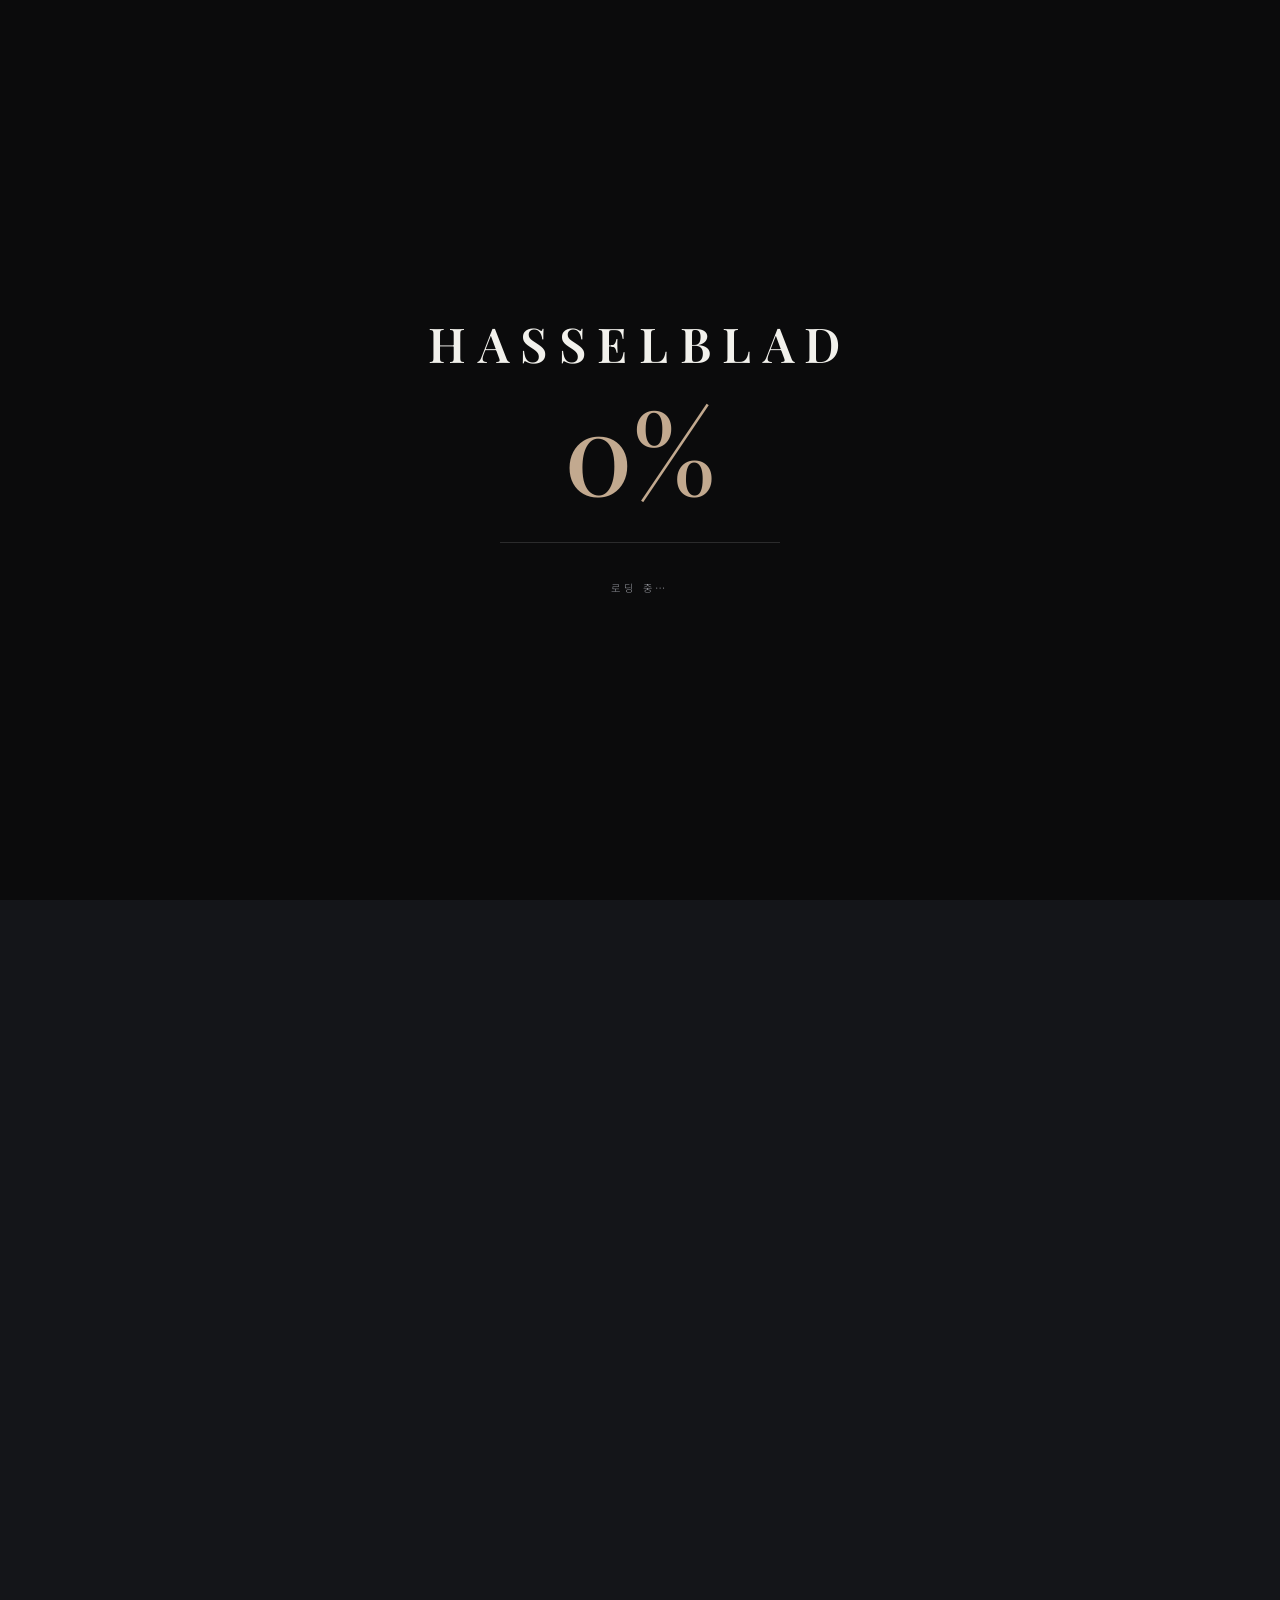
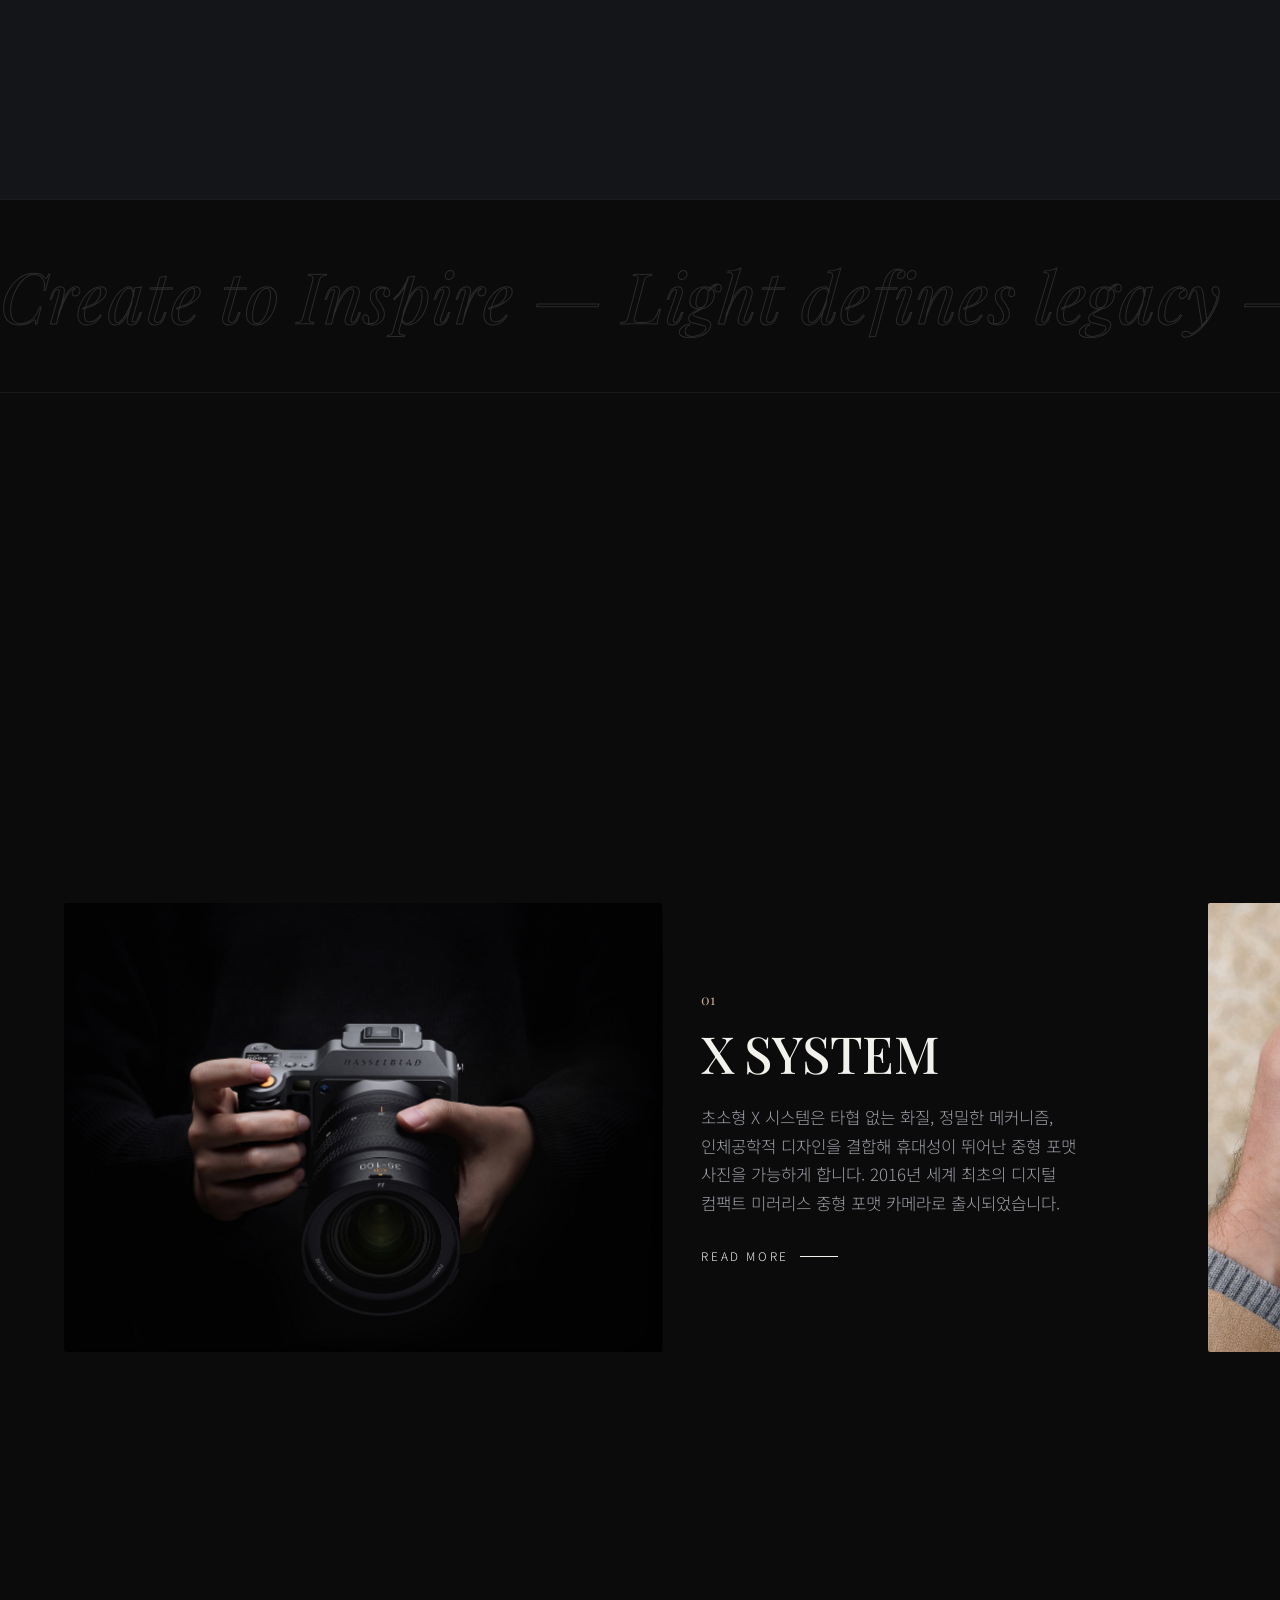
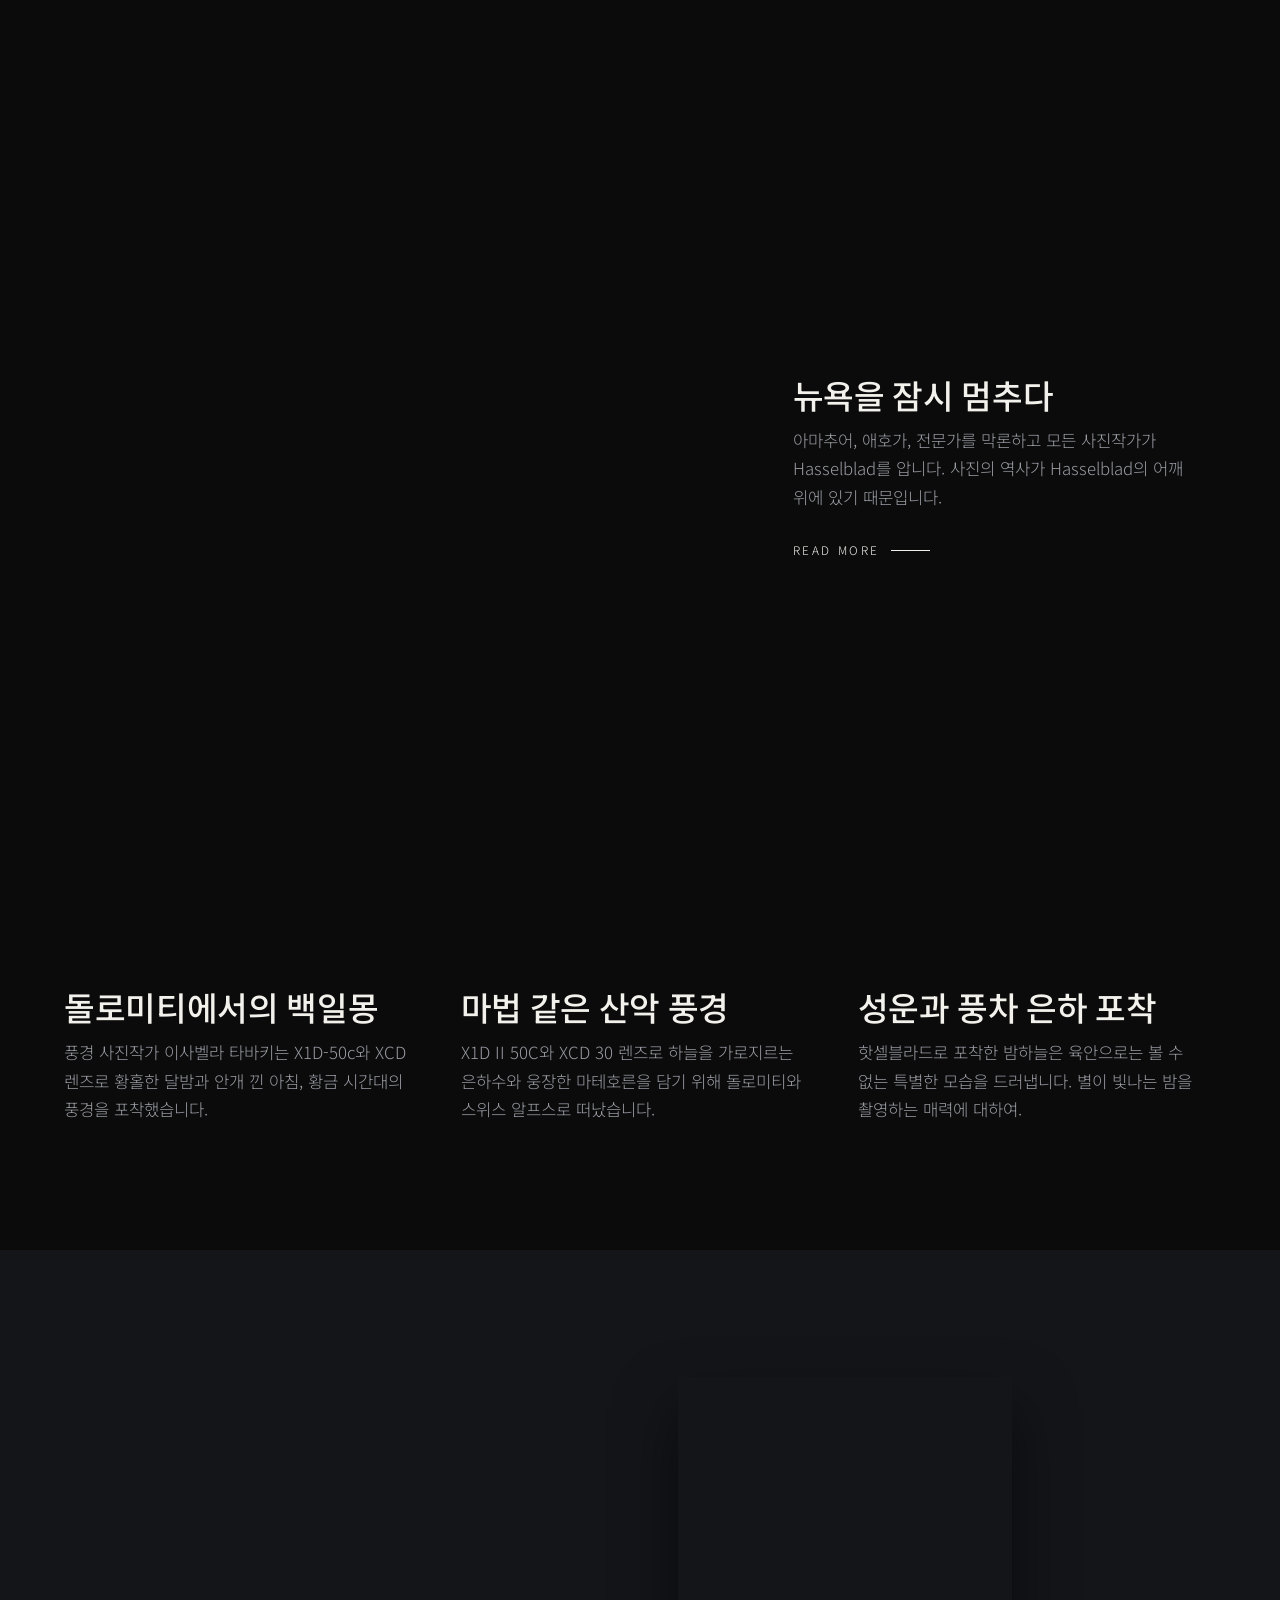
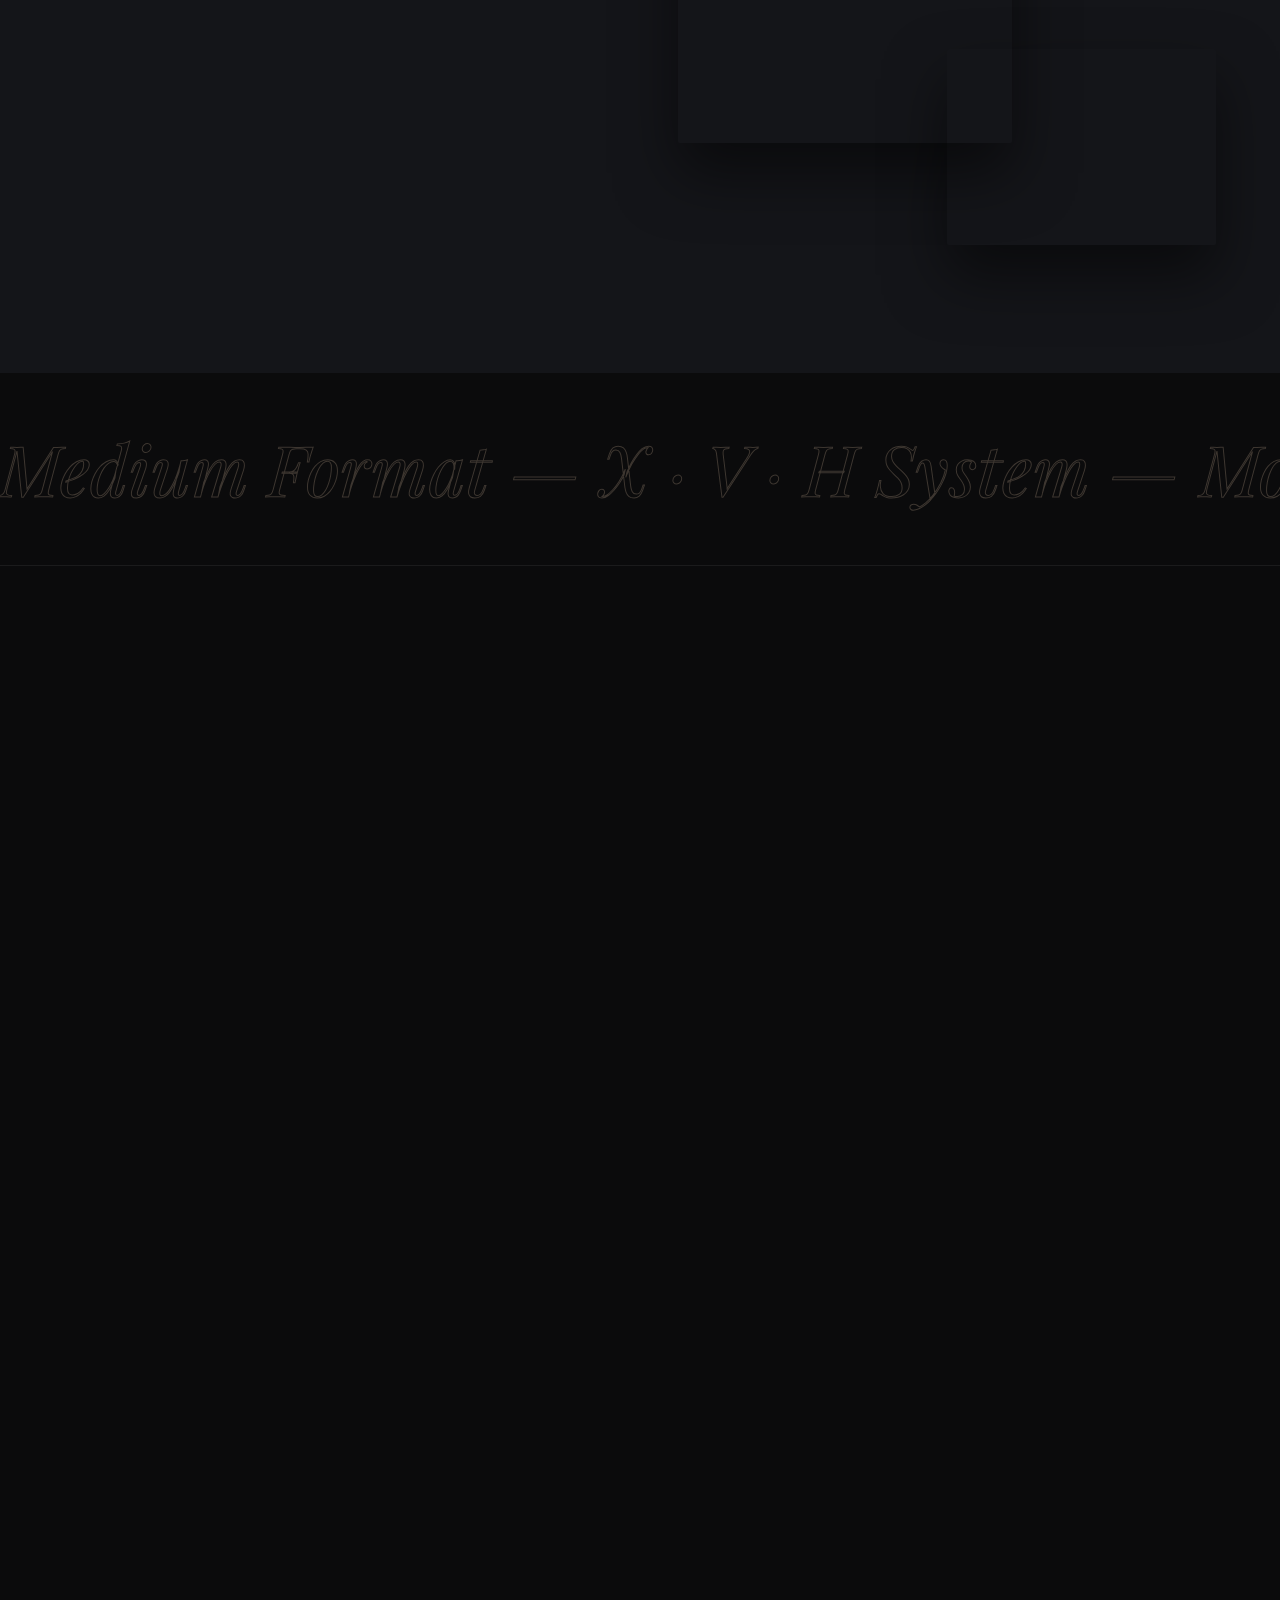
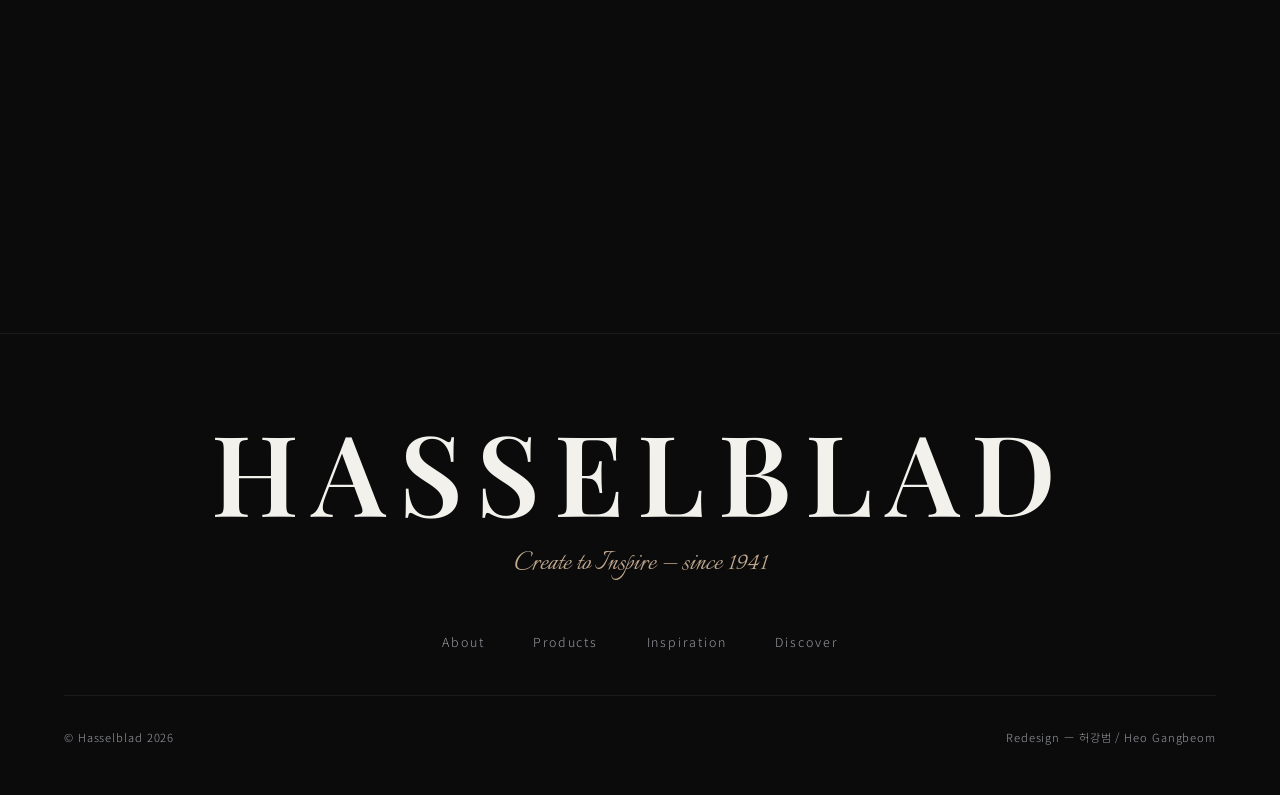
==== works/hasselblad/index.html @ 185e295a "Initial commit: 포트폴리오 정적 사이트 (works 4종 + 가로 갤러리) Co-Authored-By: Claude Opus 4.8 <noreply@anthropic." ====
<!DOCTYPE html>
<html lang="ko">
<head>
  <meta charset="UTF-8" />
  <meta name="viewport" content="width=device-width, initial-scale=1.0" />
  <title>Hasselblad — Legacy in Every Frame</title>
  <meta name="description" content="1941년부터 영감을 주는 창조. 핫셀블라드 중형 포맷 카메라의 헤리티지와 제품, 그리고 사진가들의 이야기." />
  <link rel="preconnect" href="https://fonts.googleapis.com" />
  <link rel="preconnect" href="https://fonts.gstatic.com" crossorigin />
  <link href="https://fonts.googleapis.com/css2?family=Playfair+Display:ital,wght@0,400;0,500;0,600;0,700;0,800;1,400;1,500&family=Noto+Sans+KR:wght@300;400;500;700&family=Italianno&display=swap" rel="stylesheet" />
  <link rel="stylesheet" href="styles.css" />
  <script>document.documentElement.classList.add("js");</script>
</head>
<body>
  <a class="skip-link" href="#about">본문으로 건너뛰기</a>

  <!-- 시네마틱 프리로더 -->
  <div class="preloader" id="preloader">
    <div class="preloader__inner">
      <span class="preloader__brand" aria-hidden="true">HASSELBLAD</span>
      <span class="preloader__count" aria-hidden="true"><i id="preCount">0</i>%</span>
    </div>
    <span class="preloader__bar" aria-hidden="true"><i id="preBar"></i></span>
    <span class="preloader__status">로딩 중…</span>
  </div>

  <!-- 스크롤 진행 인디케이터 -->
  <div class="scroll-progress" aria-hidden="true"><span id="progressBar"></span></div>

  <!-- 커스텀 커서 -->
  <div class="cursor" id="cursor" aria-hidden="true"><span class="cursor__dot"></span><span class="cursor__ring"><span class="cursor__label" id="cursorLabel"></span></span></div>

  <!-- 헤더 -->
  <header class="nav" id="nav">
    <a class="nav__brand" href="#top" data-link>HASSELBLAD</a>
    <nav class="nav__menu" aria-label="주요 메뉴">
      <a href="#about" data-link>About</a>
      <a href="#products" data-link>Products</a>
      <a href="#inspiration" data-link>Inspiration</a>
      <a href="#discover" data-link>Discover</a>
    </nav>
    <span class="nav__since">EST. 1941</span>
  </header>

  <main id="top">

    <!-- ============ HERO ============ -->
    <section class="hero" id="hero" aria-label="인트로">
      <div class="hero__media">
        <img id="heroImg" src="img/visual_1-3.jpg" width="3664" height="2472"
             alt="검은 배경 위에 놓인 핫셀블라드 중형 포맷 카메라 세 대" fetchpriority="high" />
        <canvas class="hero__gl" id="heroGl" aria-hidden="true"></canvas>
        <span class="hero__glow" aria-hidden="true"></span>
      </div>
      <div class="hero__copy">
        <p class="hero__kicker"><span>Create to Inspire</span></p>
        <h1 class="hero__title">
          <span class="line"><span>Legacy in</span></span>
          <span class="line"><span>Every Frame.</span></span>
        </h1>
        <p class="hero__sub">Light defines legacy.</p>
      </div>
      <div class="hero__scroll" aria-hidden="true">
        <span>SCROLL</span>
        <span class="hero__scroll-line"></span>
      </div>
    </section>

    <!-- ============ HERITAGE / ABOUT ============ -->
    <section class="heritage" id="about" aria-labelledby="about-title">
      <div class="heritage__head">
        <p class="eyebrow reveal">About — Hasselblad History</p>
        <h2 class="heritage__title reveal-clip" id="about-title">하셀블라드의 <em>역사</em></h2>
      </div>

      <div class="heritage__grid">
        <figure class="heritage__fig heritage__fig--tall reveal-img" data-parallax="0.12">
          <img src="img/about_1.jpg" width="474" height="601" loading="lazy"
               alt="핫셀블라드로 촬영한 흑백 인물 사진" />
        </figure>

        <div class="heritage__text">
          <p class="counter-line reveal">
            <span class="counter" data-count-to="1941">1941</span>
            <span class="counter-label">since</span>
          </p>
          <p class="lede reveal">
            1941년부터 Hasselblad는 <em>“Create To Inspire(영감을 주는 창조)”</em>라는 모토에
            걸맞는 카메라를 만드는 데 전념해 왔습니다.
          </p>
          <p class="body reveal">
            80년이 넘는 시간 동안 Hasselblad 카메라는 달 착륙을 포함하여 인류 역사에서
            가장 중요한 순간과 인물들을 담아왔습니다. 빛을 다루는 일은 곧 유산을 남기는 일입니다.
          </p>
          <a class="link-more reveal" href="#" data-magnetic>READ MORE<span aria-hidden="true"></span></a>
        </div>

        <figure class="heritage__fig heritage__fig--wide reveal-img" data-parallax="0.2">
          <img src="img/about_2.jpg" width="2746" height="2064" loading="lazy"
               alt="핫셀블라드 카메라로 촬영한 풍경 사진" />
        </figure>
      </div>
    </section>

    <!-- ============ 키네틱 마퀴 ============ -->
    <div class="marquee" aria-hidden="true">
      <div class="marquee__track" data-marquee>
        <span>Create to Inspire — Light defines legacy — Since 1941 — </span>
        <span>Create to Inspire — Light defines legacy — Since 1941 — </span>
      </div>
    </div>

    <!-- ============ PRODUCTS (가로 핀 쇼케이스) ============ -->
    <section class="products" id="products" aria-labelledby="products-title">
      <div class="products__intro">
        <p class="eyebrow reveal">Products</p>
        <h2 class="products__title reveal-clip" id="products-title">시스템으로 <em>완성</em>되는 화질</h2>
      </div>

      <div class="showcase" id="showcase">
        <div class="showcase__track" id="showcaseTrack">

          <article class="card">
            <div class="card__media"><img src="img/products_1.jpg" width="3840" height="1800" loading="lazy" alt="핫셀블라드 X 시스템 카메라" /></div>
            <div class="card__body">
              <span class="card__no">01</span>
              <h3 class="card__name">X SYSTEM</h3>
              <p class="card__desc">초소형 X 시스템은 타협 없는 화질, 정밀한 메커니즘, 인체공학적 디자인을 결합해 휴대성이 뛰어난 중형 포맷 사진을 가능하게 합니다. 2016년 세계 최초의 디지털 컴팩트 미러리스 중형 포맷 카메라로 출시되었습니다.</p>
              <a class="link-more" href="#" data-magnetic>READ MORE<span aria-hidden="true"></span></a>
            </div>
          </article>

          <article class="card">
            <div class="card__media"><img src="img/products_2.jpg" width="1184" height="1632" loading="lazy" alt="핫셀블라드 V 시스템 907X & CFV 100C" /></div>
            <div class="card__body">
              <span class="card__no">02</span>
              <h3 class="card__name">V SYSTEM</h3>
              <p class="card__desc">클래식한 감성으로 특별함을 기념하는 907X & CFV 100C는 상징적인 디자인과 정교한 장인정신을 결합했습니다. 모듈식 디자인과 첨단 기술의 융합으로 가장 뛰어난 호환성을 자랑하는 1억 화소 중형 포맷 카메라를 선보입니다.</p>
              <a class="link-more" href="#" data-magnetic>READ MORE<span aria-hidden="true"></span></a>
            </div>
          </article>

          <article class="card">
            <div class="card__media"><img src="img/products_3.jpg" width="1088" height="968" loading="lazy" alt="핫셀블라드 H 시스템 카메라" /></div>
            <div class="card__body">
              <span class="card__no">03</span>
              <h3 class="card__name">H SYSTEM</h3>
              <p class="card__desc">고도로 전문적인 H 시스템은 1억 화소 및 4억 화소 솔루션으로 최고의 이미지 품질과 해상도를 제공합니다. 완전히 모듈화된 디자인으로 다양한 액세서리·렌즈·백과 결합해 어떤 촬영 요구에도 유연하게 대응합니다.</p>
              <a class="link-more" href="#" data-magnetic>READ MORE<span aria-hidden="true"></span></a>
            </div>
          </article>

          <article class="card">
            <div class="card__media"><img src="img/products_4.jpg" width="4096" height="1370" loading="lazy" alt="핫셀블라드 XCD 렌즈 라인업" /></div>
            <div class="card__body">
              <span class="card__no">04</span>
              <h3 class="card__name">X · V · H LENS</h3>
              <p class="card__desc">각 시스템을 위한 렌즈군은 중형 포맷 센서의 잠재력을 온전히 끌어냅니다. 뛰어난 해상력과 자연스러운 보케, 그리고 정밀한 색 재현으로 빛의 미묘한 결을 그대로 담아냅니다.</p>
              <a class="link-more" href="#" data-magnetic>READ MORE<span aria-hidden="true"></span></a>
            </div>
          </article>

        </div>
      </div>
    </section>

    <!-- ============ INSPIRATION ============ -->
    <section class="inspiration" id="inspiration" aria-labelledby="insp-title">
      <div class="inspiration__head">
        <p class="eyebrow reveal">Inspiration</p>
        <h2 class="inspiration__title reveal-clip" id="insp-title">빛이 머문 <em>이야기</em></h2>
      </div>

      <div class="stories">
        <article class="story story--feature reveal-img" data-parallax="0.1">
          <figure class="story__media"><img src="img/inspiration_1.jpg" width="3840" height="2160" loading="lazy" alt="도시 야경을 담은 핫셀블라드 사진" /></figure>
          <div class="story__cap">
            <h3>뉴욕을 잠시 멈추다</h3>
            <p>아마추어, 애호가, 전문가를 막론하고 모든 사진작가가 Hasselblad를 압니다. 사진의 역사가 Hasselblad의 어깨 위에 있기 때문입니다.</p>
            <a class="link-more" href="#" data-magnetic>READ MORE<span aria-hidden="true"></span></a>
          </div>
        </article>

        <article class="story reveal-img" data-parallax="0.16">
          <figure class="story__media"><img src="img/inspiration_3.jpg" width="1800" height="2400" loading="lazy" alt="돌로미티 산맥의 달밤 풍경" /></figure>
          <div class="story__cap">
            <h3>돌로미티에서의 백일몽</h3>
            <p>풍경 사진작가 이사벨라 타바키는 X1D-50c와 XCD 렌즈로 황홀한 달밤과 안개 낀 아침, 황금 시간대의 풍경을 포착했습니다.</p>
          </div>
        </article>

        <article class="story reveal-img" data-parallax="0.16">
          <figure class="story__media"><img src="img/inspiration_2.jpg" width="2500" height="1406" loading="lazy" alt="알프스의 마테호른과 은하수" /></figure>
          <div class="story__cap">
            <h3>마법 같은 산악 풍경</h3>
            <p>X1D II 50C와 XCD 30 렌즈로 하늘을 가로지르는 은하수와 웅장한 마테호른을 담기 위해 돌로미티와 스위스 알프스로 떠났습니다.</p>
          </div>
        </article>

        <article class="story reveal-img" data-parallax="0.16">
          <figure class="story__media"><img src="img/inspiration_4.jpg" width="4096" height="3072" loading="lazy" alt="성운과 풍차 은하를 담은 밤하늘" /></figure>
          <div class="story__cap">
            <h3>성운과 풍차 은하 포착</h3>
            <p>핫셀블라드로 포착한 밤하늘은 육안으로는 볼 수 없는 특별한 모습을 드러냅니다. 별이 빛나는 밤을 촬영하는 매력에 대하여.</p>
          </div>
        </article>
      </div>
    </section>

    <!-- ============ AMBASSADORS ============ -->
    <section class="ambassadors" aria-labelledby="amb-title">
      <div class="ambassadors__text">
        <p class="eyebrow reveal">Hasselblad Ambassadors</p>
        <h2 class="ambassadors__title reveal-clip" id="amb-title">세계가 신뢰하는 <em>시선</em></h2>
        <p class="body reveal">Hasselblad는 각 분야에서 혁신과 탁월함을 보여주는 전 세계 사진작가들과 협력해 왔습니다. 앰배서더는 브랜드와 오랜 관계를 맺어 온 엄선된 전문 사진작가들에 대한, 사진 업계의 자랑스러운 인정입니다.</p>
        <figure class="ambassadors__quote reveal">
          <blockquote>“빛을 읽는 법을 아는 카메라는, 결국 사진가의 언어가 됩니다.”</blockquote>
          <figcaption>— Klaus Thieman, 덴마크 사진작가 · 환경 활동가</figcaption>
        </figure>
      </div>
      <div class="ambassadors__media">
        <figure class="ambassadors__fig ambassadors__fig--a reveal-img" data-parallax="0.14">
          <img src="img/hasselblad_ambassadors_1.jpg" width="1197" height="1200" loading="lazy" alt="앰배서더 클라우스 티만의 포트레이트" />
        </figure>
        <figure class="ambassadors__fig ambassadors__fig--b reveal-img" data-parallax="0.22">
          <img src="img/hasselblad_ambassadors_2.jpg" width="615" height="348" loading="lazy" alt="클라우스 티만이 촬영한 자연 다큐멘터리 사진" />
        </figure>
      </div>
    </section>

    <!-- ============ 키네틱 마퀴 (역방향) ============ -->
    <div class="marquee marquee--alt" aria-hidden="true">
      <div class="marquee__track" data-marquee="reverse">
        <span>Medium Format — X · V · H System — Moments that matter — </span>
        <span>Medium Format — X · V · H System — Moments that matter — </span>
      </div>
    </div>

    <!-- ============ DISCOVER (갤러리) ============ -->
    <section class="discover" id="discover" aria-labelledby="disc-title">
      <div class="discover__head">
        <p class="eyebrow reveal">Discover</p>
        <h2 class="discover__title reveal-clip" id="disc-title">Sample <em>Image Gallery</em></h2>
        <p class="body reveal">앰배서더와 사진가들이 핫셀블라드로 포착한 순간들. 빛과 질감, 그리고 디테일을 직접 확인해 보세요.</p>
      </div>

      <div class="gallery">
        <figure class="gallery__item reveal-img" data-span="2"><img src="img/discover_1.jpg" width="4096" height="3072" loading="lazy" alt="핫셀블라드 샘플 이미지" /><figcaption>@ Jiyuan Wang</figcaption></figure>
        <figure class="gallery__item reveal-img"><img src="img/discover_5.jpg" width="1024" height="1024" loading="lazy" alt="핫셀블라드 샘플 이미지" /><figcaption>@ Dirk Rees</figcaption></figure>
        <figure class="gallery__item reveal-img"><img src="img/discover_3.jpg" width="1000" height="1000" loading="lazy" alt="핫셀블라드 샘플 이미지" /><figcaption>@ Marcus</figcaption></figure>
        <figure class="gallery__item reveal-img" data-span="2"><img src="img/discover_4.jpg" width="4096" height="3072" loading="lazy" alt="핫셀블라드 샘플 이미지" /><figcaption>@ Jiyuan Wang</figcaption></figure>
        <figure class="gallery__item reveal-img"><img src="img/discover_2.jpg" width="1024" height="1024" loading="lazy" alt="핫셀블라드 샘플 이미지" /><figcaption>@ Lars van de Goor</figcaption></figure>
        <figure class="gallery__item reveal-img"><img src="img/discover_7.jpg" width="1024" height="948" loading="lazy" alt="핫셀블라드 샘플 이미지" /><figcaption>@ Anna Devis</figcaption></figure>
        <figure class="gallery__item reveal-img" data-span="2"><img src="img/discover_6.jpg" width="2000" height="1499" loading="lazy" alt="핫셀블라드 샘플 이미지" /><figcaption>@ Karl Taylor</figcaption></figure>
      </div>
    </section>
  </main>

  <!-- ============ 라이트박스 ============ -->
  <div class="lightbox" id="lightbox" aria-hidden="true" role="dialog" aria-modal="true" aria-label="이미지 확대 보기">
    <button class="lightbox__close" id="lightboxClose" type="button" aria-label="닫기">×</button>
    <figure class="lightbox__stage">
      <img id="lightboxImg" src="" alt="" />
      <figcaption id="lightboxCap"></figcaption>
    </figure>
  </div>

  <!-- ============ FOOTER ============ -->
  <footer class="footer">
    <div class="footer__top">
      <p class="footer__mark">HASSELBLAD</p>
      <p class="footer__tag">Create to Inspire — since 1941</p>
    </div>
    <nav class="footer__links" aria-label="푸터 메뉴">
      <a href="#about" data-link>About</a>
      <a href="#products" data-link>Products</a>
      <a href="#inspiration" data-link>Inspiration</a>
      <a href="#discover" data-link>Discover</a>
    </nav>
    <div class="footer__legal">
      <span>© Hasselblad 2026</span>
      <span class="footer__credit">Redesign — 허강범 / Heo Gangbeom</span>
    </div>
  </footer>

  <script src="https://cdnjs.cloudflare.com/ajax/libs/gsap/3.12.5/gsap.min.js"></script>
  <script src="https://cdnjs.cloudflare.com/ajax/libs/gsap/3.12.5/ScrollTrigger.min.js"></script>
  <script src="https://unpkg.com/@studio-freight/lenis@1.0.42/dist/lenis.min.js"></script>
  <script src="script.js" defer></script>
  <script type="module" src="webgl.js"></script>
</body>
</html>
---- works/hasselblad/styles.css ----
/* ============================================================
   HASSELBLAD — 2026 Premium Interactive Redesign
   Brand identity 유지: dark luxury · Playfair · "Legacy / Light"
   ============================================================ */

/* ---------- Tokens ---------- */
:root {
  --ink:      #0b0b0c;
  --graphite: #141519;
  --panel:    #1b1c21;
  --paper:    #f2f1ec;
  --muted:    #9a9ca3;
  --line:     rgba(242, 241, 236, 0.14);
  --line-soft:rgba(242, 241, 236, 0.07);
  --accent:   #c2a98f;            /* 절제된 샴페인 메탈 */

  --serif: "Playfair Display", "Noto Sans KR", serif;
  --sans:  "Noto Sans KR", system-ui, sans-serif;
  --script:"Italianno", cursive;

  --pad: clamp(1.4rem, 5vw, 6.5rem);
  --ease: cubic-bezier(0.22, 1, 0.36, 1);
  --maxw: 1600px;
}

*, *::before, *::after { box-sizing: border-box; margin: 0; padding: 0; }

html { -webkit-text-size-adjust: 100%; }
html.lenis, html.lenis body { height: auto; }
.lenis.lenis-smooth { scroll-behavior: auto !important; }
.lenis.lenis-stopped { overflow: hidden; }

body {
  font-family: var(--sans);
  background: var(--ink);
  color: var(--paper);
  font-weight: 300;
  line-height: 1.7;
  font-size: clamp(0.95rem, 0.88rem + 0.3vw, 1.05rem);
  -webkit-font-smoothing: antialiased;
  overflow-x: hidden;
}

:where(h1,h2,h3,h4,p,li,a,span,blockquote,figcaption,dt,dd) {
  word-break: keep-all; overflow-wrap: break-word;
}
h1, h2, h3 { font-family: var(--serif); font-weight: 500; line-height: 1.05; text-wrap: balance; letter-spacing: -0.01em; }
p { text-wrap: pretty; }
img { display: block; width: 100%; height: auto; }
a { color: inherit; text-decoration: none; }
em { font-style: italic; color: var(--accent); }

:focus-visible { outline: 2px solid var(--accent); outline-offset: 4px; }

.skip-link {
  position: fixed; top: -200%; left: 1rem; z-index: 300;
  background: var(--paper); color: var(--ink); padding: 0.6rem 1rem; border-radius: 4px;
}
.skip-link:focus { top: 1rem; }

/* 공용 타이포 */
.eyebrow {
  font-family: var(--sans); font-size: 0.72rem; letter-spacing: 0.32em;
  text-transform: uppercase; color: var(--accent); margin-bottom: 1.4rem;
}
.lede { font-size: clamp(1.05rem, 1rem + 0.6vw, 1.5rem); color: var(--paper); font-weight: 400; line-height: 1.5; }
.body { color: var(--muted); max-width: 52ch; }

.link-more {
  display: inline-flex; align-items: center; gap: 0.7rem; margin-top: 1.8rem;
  font-family: var(--sans); font-size: 0.74rem; letter-spacing: 0.22em; color: var(--paper);
}
.link-more span {
  width: 2.4rem; height: 1px; background: var(--paper); display: inline-block;
  transform-origin: left; transition: transform 0.5s var(--ease), background 0.4s;
}
.link-more:hover span { transform: scaleX(1.5); background: var(--accent); }

/* ---------- 스크롤 진행바 ---------- */
.scroll-progress { position: fixed; inset: 0 0 auto 0; height: 2px; z-index: 200; background: var(--line-soft); }
.scroll-progress span { display: block; height: 100%; width: 100%; transform: scaleX(0); transform-origin: left; background: var(--accent); }

/* ---------- 커스텀 커서 ---------- */
.cursor { position: fixed; top: 0; left: 0; z-index: 250; pointer-events: none; mix-blend-mode: difference; }
.cursor__dot, .cursor__ring { position: absolute; top: 0; left: 0; border-radius: 50%; transform: translate(-50%, -50%); }
.cursor__dot { width: 6px; height: 6px; background: #fff; }
.cursor__ring { width: 38px; height: 38px; border: 1px solid rgba(255,255,255,0.6); transition: width 0.3s var(--ease), height 0.3s var(--ease), opacity 0.3s; }
.cursor.is-hover .cursor__ring { width: 64px; height: 64px; }
@media (hover: none) { .cursor { display: none; } }

/* ---------- 헤더 ---------- */
.nav {
  position: fixed; inset: 0 0 auto 0; z-index: 100;
  display: flex; align-items: center; justify-content: space-between;
  padding: 1.5rem var(--pad);
  transition: background 0.5s var(--ease), padding 0.5s var(--ease), border-color 0.5s;
  border-bottom: 1px solid transparent;
}
.nav.is-scrolled { background: color-mix(in oklab, var(--ink) 86%, transparent); padding-top: 1rem; padding-bottom: 1rem; border-color: var(--line-soft); }
.nav__brand { font-family: var(--serif); font-weight: 600; letter-spacing: 0.18em; font-size: 1.15rem; }
.nav__menu { display: flex; gap: clamp(1.2rem, 3vw, 2.8rem); }
.nav__menu a { font-size: 0.8rem; letter-spacing: 0.14em; color: var(--paper); position: relative; padding: 0.3rem 0; }
.nav__menu a::after { content: ""; position: absolute; left: 0; bottom: 0; width: 100%; height: 1px; background: var(--accent); transform: scaleX(0); transform-origin: right; transition: transform 0.4s var(--ease); }
.nav__menu a:hover::after { transform: scaleX(1); transform-origin: left; }
.nav__since { font-size: 0.68rem; letter-spacing: 0.26em; color: var(--muted); }

/* ============================================================
   HERO
   ============================================================ */
.hero { position: relative; height: 100vh; min-height: 640px; overflow: hidden; display: flex; align-items: flex-end; }
.hero__media { position: absolute; inset: -6% 0; z-index: 0; }
.hero__media img { width: 100%; height: 100%; object-fit: cover; transform: scale(1.05); will-change: transform; }
.hero__media::after { content: ""; position: absolute; inset: 0; background: linear-gradient(180deg, rgba(11,11,12,0.55) 0%, rgba(11,11,12,0.2) 40%, rgba(11,11,12,0.85) 100%); }
.hero__glow { position: absolute; left: 50%; top: 38%; width: 60vw; height: 60vw; transform: translate(-50%,-50%); background: radial-gradient(circle, rgba(194,169,143,0.16), transparent 60%); pointer-events: none; }

.hero__copy { position: relative; z-index: 2; padding: 0 var(--pad) clamp(4rem, 12vh, 9rem); width: 100%; }
.hero__kicker { font-family: var(--script); font-size: clamp(1.6rem, 4vw, 2.8rem); color: var(--accent); line-height: 1; margin-bottom: 0.6rem; }
.hero__kicker span { display: inline-block; }
.hero__title { font-size: clamp(3rem, 11vw, 10rem); font-weight: 500; line-height: 0.96; letter-spacing: -0.03em; }
.hero__title .line { display: block; overflow: hidden; }
.hero__title .line > span { display: block; }
.hero__title .line:nth-child(2) > span { font-style: italic; color: var(--accent); }
.hero__sub { margin-top: 1.4rem; font-size: clamp(0.9rem, 1.6vw, 1.15rem); letter-spacing: 0.2em; color: var(--muted); text-transform: uppercase; }

.hero__scroll { position: absolute; right: var(--pad); bottom: clamp(2rem, 6vh, 4rem); z-index: 2; display: flex; flex-direction: column; align-items: center; gap: 0.8rem; font-size: 0.62rem; letter-spacing: 0.3em; color: var(--muted); }
.hero__scroll-line { width: 1px; height: 60px; background: linear-gradient(var(--accent), transparent); transform-origin: top; animation: scrollPulse 2.4s var(--ease) infinite; }
@keyframes scrollPulse { 0%,100% { transform: scaleY(0.4); opacity: 0.4; } 50% { transform: scaleY(1); opacity: 1; } }

/* ============================================================
   HERITAGE / ABOUT
   ============================================================ */
.heritage { background: var(--graphite); padding: clamp(6rem, 14vh, 12rem) var(--pad); }
.heritage__head { max-width: var(--maxw); margin: 0 auto clamp(3rem, 7vh, 6rem); }
.heritage__title { font-size: clamp(2.2rem, 6vw, 5rem); }
.heritage__grid {
  max-width: var(--maxw); margin: 0 auto;
  display: grid; grid-template-columns: 0.8fr 1.1fr 1fr; gap: clamp(1.5rem, 4vw, 4rem); align-items: center;
}
.heritage__fig { overflow: hidden; border-radius: 2px; }
.heritage__fig img { object-fit: cover; will-change: transform; }
.heritage__fig--tall img { aspect-ratio: 3/4; }
.heritage__fig--wide { align-self: stretch; }
.heritage__fig--wide img { height: 100%; aspect-ratio: 4/5; }
.heritage__text { padding: 1rem 0; }
.counter-line { display: flex; align-items: baseline; gap: 0.8rem; margin-bottom: 1.6rem; }
.counter { font-family: var(--serif); font-size: clamp(3rem, 8vw, 6rem); line-height: 1; color: var(--paper); font-weight: 500; }
.counter-label { font-size: 0.72rem; letter-spacing: 0.3em; text-transform: uppercase; color: var(--accent); }

/* ============================================================
   PRODUCTS — 가로 핀 쇼케이스
   ============================================================ */
.products { background: var(--ink); padding: clamp(6rem, 14vh, 12rem) 0 0; overflow: hidden; }
.products__intro { max-width: var(--maxw); margin: 0 auto clamp(3rem, 7vh, 5rem); padding: 0 var(--pad); }
.products__title { font-size: clamp(2.2rem, 6vw, 5rem); }

.showcase { position: relative; min-height: 100vh; display: flex; align-items: center; }
.showcase__track { display: flex; align-items: center; gap: clamp(2rem, 5vw, 5rem); padding: 0 var(--pad) clamp(2rem, 6vh, 5rem); width: max-content; will-change: transform; }
.card {
  flex: 0 0 min(86vw, 1080px);
  display: grid; grid-template-columns: 1.15fr 0.85fr; gap: clamp(1.5rem, 3vw, 3.5rem); align-items: center;
}
.card__media { overflow: hidden; border-radius: 2px; background: var(--panel); }
.card__media img { aspect-ratio: 4/3; object-fit: cover; will-change: transform; transition: transform 0.9s var(--ease); }
.card:hover .card__media img { transform: scale(1.04); }
.card__no { font-family: var(--serif); font-size: 0.9rem; color: var(--accent); display: block; margin-bottom: 1rem; }
.card__name { font-size: clamp(1.8rem, 4vw, 3.2rem); letter-spacing: -0.01em; margin-bottom: 1.4rem; }
.card__desc { color: var(--muted); max-width: 42ch; }

/* ============================================================
   INSPIRATION
   ============================================================ */
.inspiration { background: var(--ink); padding: clamp(4rem, 10vh, 9rem) var(--pad) clamp(6rem, 14vh, 12rem); }
.inspiration__head { max-width: var(--maxw); margin: 0 auto clamp(3rem, 7vh, 5rem); }
.inspiration__title { font-size: clamp(2.2rem, 6vw, 5rem); }
.stories {
  max-width: var(--maxw); margin: 0 auto;
  display: grid; grid-template-columns: repeat(6, 1fr); gap: clamp(1.4rem, 3vw, 3rem);
}
.story { grid-column: span 2; }
.story--feature { grid-column: span 6; display: grid; grid-template-columns: 1.6fr 1fr; gap: clamp(1.5rem, 4vw, 4rem); align-items: center; }
.story__media { overflow: hidden; border-radius: 2px; }
.story__media img { aspect-ratio: 4/3; object-fit: cover; will-change: transform; transition: transform 1s var(--ease); }
.story:hover .story__media img { transform: scale(1.05); }
.story--feature .story__media img { aspect-ratio: 16/9; }
.story__cap h3 { font-size: clamp(1.3rem, 2.6vw, 2.1rem); margin: 1.4rem 0 0.8rem; }
.story--feature .story__cap h3 { margin-top: 0; }
.story__cap p { color: var(--muted); max-width: 46ch; }

/* ============================================================
   AMBASSADORS
   ============================================================ */
.ambassadors {
  background: var(--graphite); padding: clamp(6rem, 14vh, 12rem) var(--pad);
  display: grid; grid-template-columns: 1fr 1fr; gap: clamp(2rem, 6vw, 6rem); align-items: center;
  max-width: none;
}
.ambassadors__text { max-width: 620px; justify-self: end; }
.ambassadors__title { font-size: clamp(2rem, 5vw, 4rem); margin-bottom: 1.6rem; }
.ambassadors__quote { margin-top: 2.6rem; border-left: 2px solid var(--accent); padding-left: 1.6rem; }
.ambassadors__quote blockquote { font-family: var(--serif); font-style: italic; font-size: clamp(1.2rem, 2.4vw, 1.7rem); line-height: 1.4; color: var(--paper); }
.ambassadors__quote figcaption { margin-top: 1rem; font-size: 0.8rem; letter-spacing: 0.1em; color: var(--muted); }
.ambassadors__media { position: relative; height: clamp(360px, 52vh, 620px); }
.ambassadors__fig { position: absolute; overflow: hidden; border-radius: 2px; box-shadow: 0 30px 60px rgba(0,0,0,0.5); }
.ambassadors__fig img { width: 100%; height: 100%; object-fit: cover; will-change: transform; }
.ambassadors__fig--a { width: 62%; height: 78%; top: 0; left: 0; }
.ambassadors__fig--b { width: 50%; height: 42%; bottom: 0; right: 0; }

/* ============================================================
   DISCOVER GALLERY
   ============================================================ */
.discover { background: var(--ink); padding: clamp(4rem, 10vh, 9rem) var(--pad) clamp(6rem, 14vh, 12rem); }
.discover__head { max-width: var(--maxw); margin: 0 auto clamp(3rem, 7vh, 5rem); }
.discover__title { font-size: clamp(2.2rem, 6vw, 5rem); margin-bottom: 1.4rem; }
.gallery {
  max-width: var(--maxw); margin: 0 auto;
  display: grid; grid-template-columns: repeat(4, 1fr); grid-auto-rows: clamp(180px, 22vw, 320px); gap: clamp(0.8rem, 1.6vw, 1.4rem);
}
.gallery__item { position: relative; overflow: hidden; border-radius: 2px; height: 100%; }
.gallery__item[data-span="2"] { grid-column: span 2; grid-row: span 1; }
.gallery__item img { width: 100%; height: 100%; object-fit: cover; will-change: transform; transition: transform 0.9s var(--ease); }
.gallery__item:hover img { transform: scale(1.06); }
.gallery__item figcaption {
  position: absolute; left: 0; bottom: 0; padding: 1.4rem; font-size: 0.72rem; letter-spacing: 0.08em; color: var(--paper);
  background: linear-gradient(0deg, rgba(0,0,0,0.6), transparent); width: 100%;
  opacity: 0; transform: translateY(8px); transition: opacity 0.4s var(--ease), transform 0.4s var(--ease);
}
.gallery__item:hover figcaption { opacity: 1; transform: none; }

/* ============================================================
   FOOTER
   ============================================================ */
.footer { background: var(--ink); border-top: 1px solid var(--line-soft); padding: clamp(4rem, 9vh, 7rem) var(--pad) 3rem; }
.footer__top { max-width: var(--maxw); margin: 0 auto; text-align: center; }
.footer__mark { font-family: var(--serif); font-size: clamp(2.4rem, 9vw, 7rem); letter-spacing: 0.12em; font-weight: 600; line-height: 1; }
.footer__tag { font-family: var(--script); font-size: clamp(1.3rem, 3vw, 2rem); color: var(--accent); margin-top: 0.6rem; }
.footer__links { display: flex; justify-content: center; gap: clamp(1.4rem, 4vw, 3rem); margin: 2.6rem 0; }
.footer__links a { font-size: 0.78rem; letter-spacing: 0.16em; color: var(--muted); transition: color 0.3s; }
.footer__links a:hover { color: var(--paper); }
.footer__legal { display: flex; justify-content: space-between; flex-wrap: wrap; gap: 0.8rem; max-width: var(--maxw); margin: 0 auto; padding-top: 2rem; border-top: 1px solid var(--line-soft); font-size: 0.7rem; letter-spacing: 0.08em; color: var(--muted); }

/* ============================================================
   Reveal utilities (.js 게이팅 — JS-off 시 가시)
   ============================================================ */
.js .reveal { opacity: 0; transform: translateY(34px); }
.js .reveal-img { overflow: hidden; }
.js .reveal-img img { opacity: 0; transform: scale(1.14); }
.js .reveal-clip { opacity: 0; clip-path: inset(0 0 100% 0); will-change: clip-path; }
.js .hero__title .line > span,
.js .hero__kicker span,
.js .hero__sub { opacity: 0; }
/* translate 히든은 JS(gsap)가 소유 — CSS %와 gsap yPercent 혼용 금지 */

/* ============================================================
   WebGL 히어로 캔버스 (img 위에 페이드인, 실패 시 숨김)
   ============================================================ */
.hero__gl {
  position: absolute; inset: 0; width: 100%; height: 100%;
  z-index: 1; display: block; opacity: 0;
  transition: opacity 1.1s var(--ease);
}
.hero__gl.is-ready { opacity: 1; }

/* ============================================================
   시네마틱 프리로더
   ============================================================ */
.preloader {
  position: fixed; inset: 0; z-index: 1000;
  background: var(--ink); color: var(--paper);
  display: flex; flex-direction: column; align-items: center; justify-content: center;
  gap: clamp(1.6rem, 4vh, 2.8rem);
}
.preloader__inner {
  display: flex; flex-direction: column; align-items: center; gap: 0.6rem; text-align: center;
}
.preloader__brand {
  font-family: var(--serif); font-weight: 600;
  font-size: clamp(1.6rem, 6vw, 3rem); letter-spacing: 0.24em;
}
.preloader__count {
  font-family: var(--serif); color: var(--accent);
  font-size: clamp(2.6rem, 12vw, 7rem); line-height: 1; font-weight: 500;
}
.preloader__count i { font-style: normal; }
.preloader__bar { display: block; width: min(38vw, 280px); height: 1px; background: var(--line); overflow: hidden; }
.preloader__bar i { display: block; height: 100%; width: 100%; background: var(--accent); transform: scaleX(0); transform-origin: left; }
.preloader__status {
  font-family: var(--sans); font-size: 0.64rem; letter-spacing: 0.34em;
  text-transform: uppercase; color: var(--muted);
}

/* ============================================================
   키네틱 마퀴
   ============================================================ */
.marquee {
  background: var(--ink); overflow: hidden; padding: clamp(1.4rem, 4vh, 3rem) 0;
  border-top: 1px solid var(--line-soft); border-bottom: 1px solid var(--line-soft);
}
.marquee--alt { border-top: none; }
.marquee__track {
  display: flex; width: max-content; will-change: transform;
  animation: marquee 26s linear infinite;
}
.marquee[data-state="alt"] { } /* reserved */
.marquee--alt .marquee__track { animation-direction: reverse; animation-duration: 32s; }
.marquee__track span {
  font-family: var(--serif); font-style: italic; font-weight: 400;
  font-size: clamp(1.8rem, 6vw, 4.4rem); letter-spacing: 0.01em;
  color: transparent; -webkit-text-stroke: 1px var(--line);
  white-space: nowrap; padding-right: 0.3em;
}
.marquee--alt .marquee__track span { -webkit-text-stroke: 1px rgba(194,169,143,0.28); }
@keyframes marquee { to { transform: translateX(-50%); } }

/* ============================================================
   커서 라벨 (VIEW / DRAG)
   ============================================================ */
.cursor__label {
  position: absolute; inset: 0; display: flex; align-items: center; justify-content: center;
  font-family: var(--sans); font-size: 0.5rem; letter-spacing: 0.18em; color: #fff;
  text-transform: uppercase; opacity: 0; transition: opacity 0.3s var(--ease);
}
.cursor.is-label .cursor__ring { width: 76px; height: 76px; background: rgba(255,255,255,0.06); }
.cursor.is-label .cursor__label { opacity: 1; }
.cursor.is-label .cursor__dot { opacity: 0; }

/* ============================================================
   라이트박스
   ============================================================ */
.lightbox {
  position: fixed; inset: 0; z-index: 900;
  display: flex; align-items: center; justify-content: center;
  padding: clamp(1.5rem, 5vw, 5rem);
  background: color-mix(in oklab, var(--ink) 92%, transparent);
  backdrop-filter: blur(6px);
  opacity: 0; visibility: hidden; transition: opacity 0.5s var(--ease), visibility 0.5s;
}
.lightbox.is-open { opacity: 1; visibility: visible; }
.lightbox__stage {
  max-width: min(92vw, 1400px); max-height: 86vh;
  display: flex; flex-direction: column; align-items: center; gap: 0.9rem;
  transform: scale(0.94); transition: transform 0.6s var(--ease);
}
.lightbox.is-open .lightbox__stage { transform: scale(1); }
.lightbox__stage img {
  max-width: 100%; max-height: 78vh; width: auto; height: auto; object-fit: contain;
  border-radius: 2px; box-shadow: 0 40px 90px rgba(0,0,0,0.6);
}
.lightbox__stage figcaption { font-size: 0.74rem; letter-spacing: 0.12em; color: var(--muted); }
.lightbox__close {
  position: absolute; top: clamp(1rem, 3vw, 2.4rem); right: clamp(1rem, 3vw, 2.4rem);
  width: 48px; height: 48px; border: 1px solid var(--line); border-radius: 50%;
  background: transparent; color: var(--paper); font-size: 1.6rem; line-height: 1;
  cursor: pointer; transition: background 0.3s, border-color 0.3s;
}
.lightbox__close:hover { background: var(--accent); border-color: var(--accent); color: var(--ink); }
.gallery__item { cursor: pointer; }

/* ============================================================
   반응형
   ============================================================ */
@media (max-width: 1024px) {
  .heritage__grid { grid-template-columns: 1fr 1fr; }
  .heritage__fig--wide { grid-column: span 2; }
  .heritage__fig--wide img { aspect-ratio: 16/7; }
  .ambassadors { grid-template-columns: 1fr; }
  .ambassadors__text { justify-self: start; }
  .gallery { grid-template-columns: repeat(2, 1fr); }
}

@media (max-width: 720px) {
  .nav__menu { display: none; }
  .heritage__grid { grid-template-columns: 1fr; }
  .heritage__fig--wide { grid-column: auto; }
  .heritage__fig--tall img { aspect-ratio: 4/3; }
  /* 가로 쇼케이스 → 세로 스택 (JS에서 핀 해제) */
  .showcase { min-height: auto; display: block; }
  .showcase__track { flex-direction: column; width: 100%; padding-bottom: 4rem; gap: 3rem; }
  .card { flex: none; grid-template-columns: 1fr; gap: 1.2rem; }
  .stories { grid-template-columns: 1fr; }
  .story, .story--feature { grid-column: auto; }
  .story--feature { grid-template-columns: 1fr; }
  .ambassadors__media { height: auto; display: grid; grid-template-columns: 1fr 1fr; gap: 1rem; }
  .ambassadors__fig { position: static; width: auto !important; height: auto !important; }
  .ambassadors__fig img { aspect-ratio: 1; }
  .gallery { grid-template-columns: 1fr; grid-auto-rows: 56vw; }
  .gallery__item[data-span="2"] { grid-column: auto; }
  .gallery__item figcaption { opacity: 1; transform: none; }
}

/* ============================================================
   모션 최소화
   ============================================================ */
@media (prefers-reduced-motion: reduce) {
  .js .reveal, .js .reveal-img img, .js .hero__title .line > span, .js .hero__kicker span, .js .hero__sub { opacity: 1 !important; transform: none !important; }
  .js .reveal-clip { opacity: 1 !important; clip-path: none !important; }
  .hero__scroll-line { animation: none; }
  .marquee__track { animation: none; }
  .preloader { display: none; }
  .showcase { min-height: auto; display: block; }
  .showcase__track { flex-direction: column; width: 100%; }
  .card { flex: none; grid-template-columns: 1fr; }
  * { scroll-behavior: auto !important; }
}
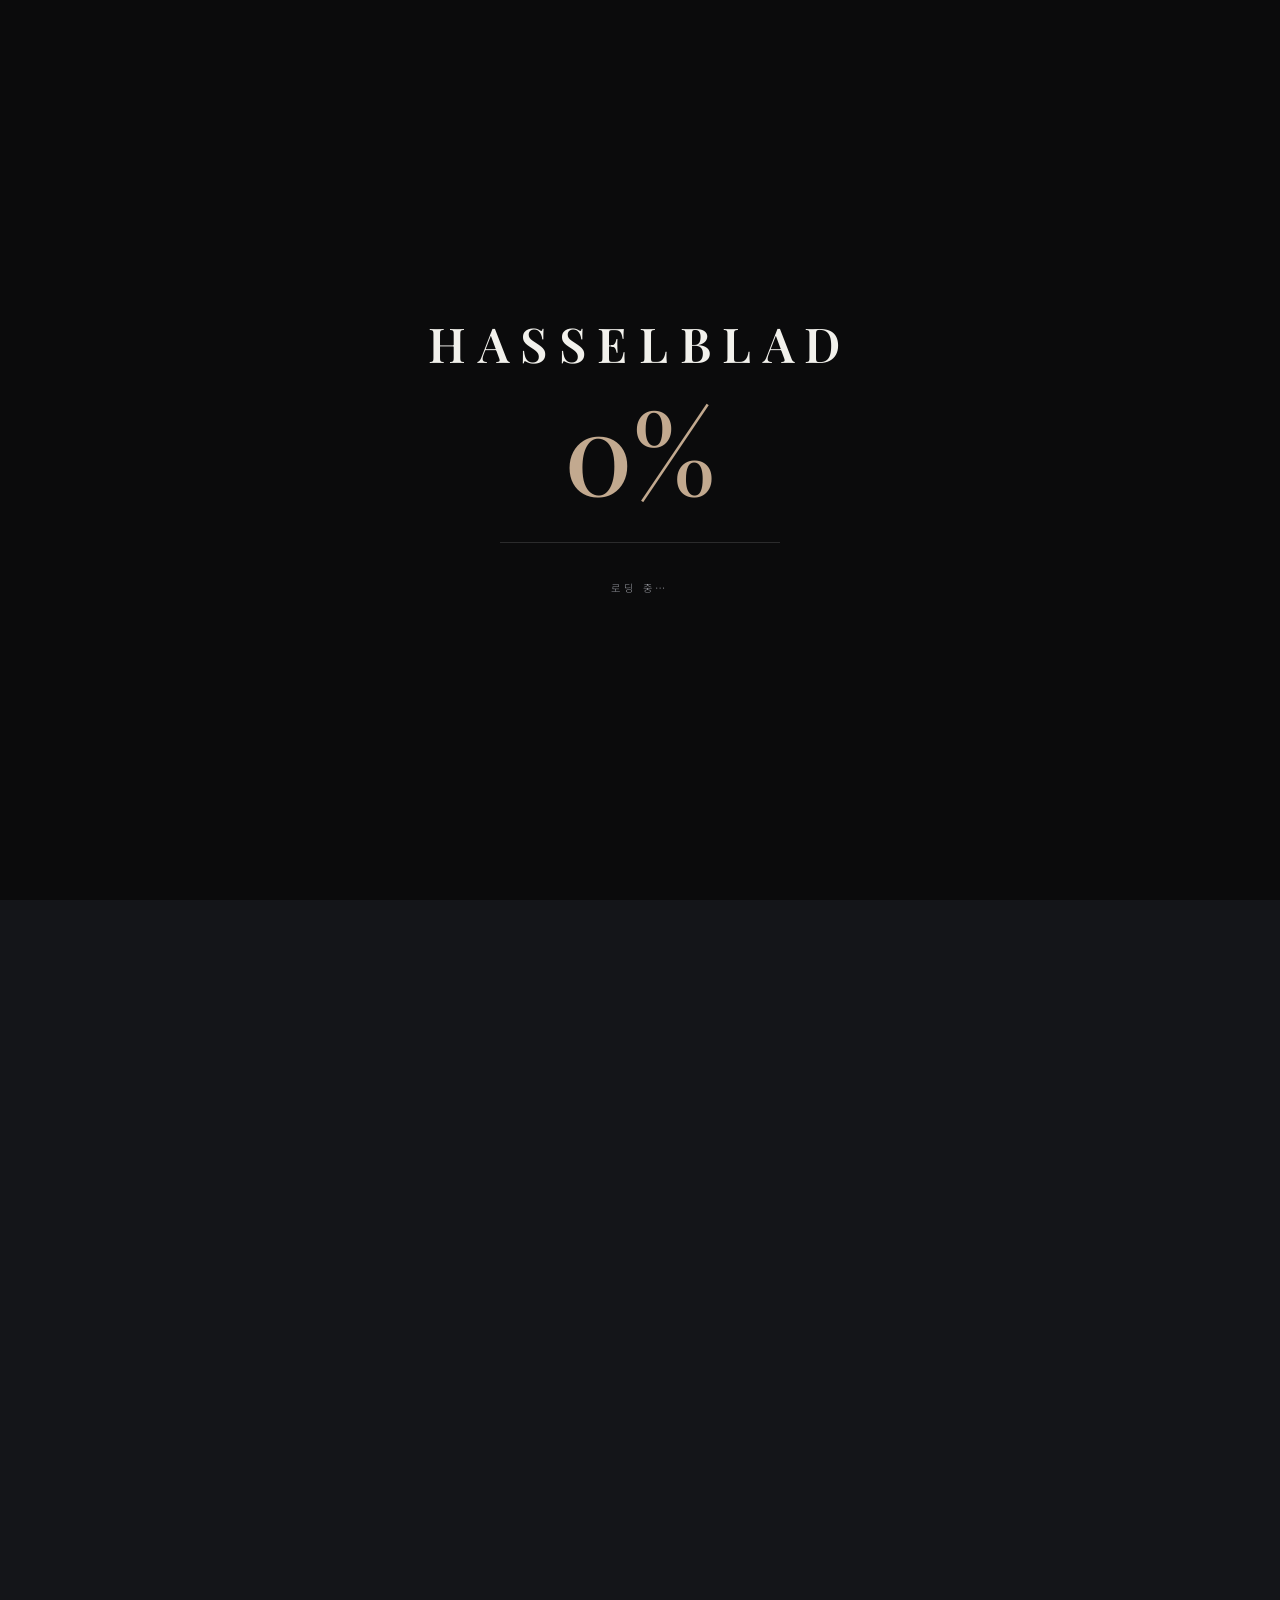
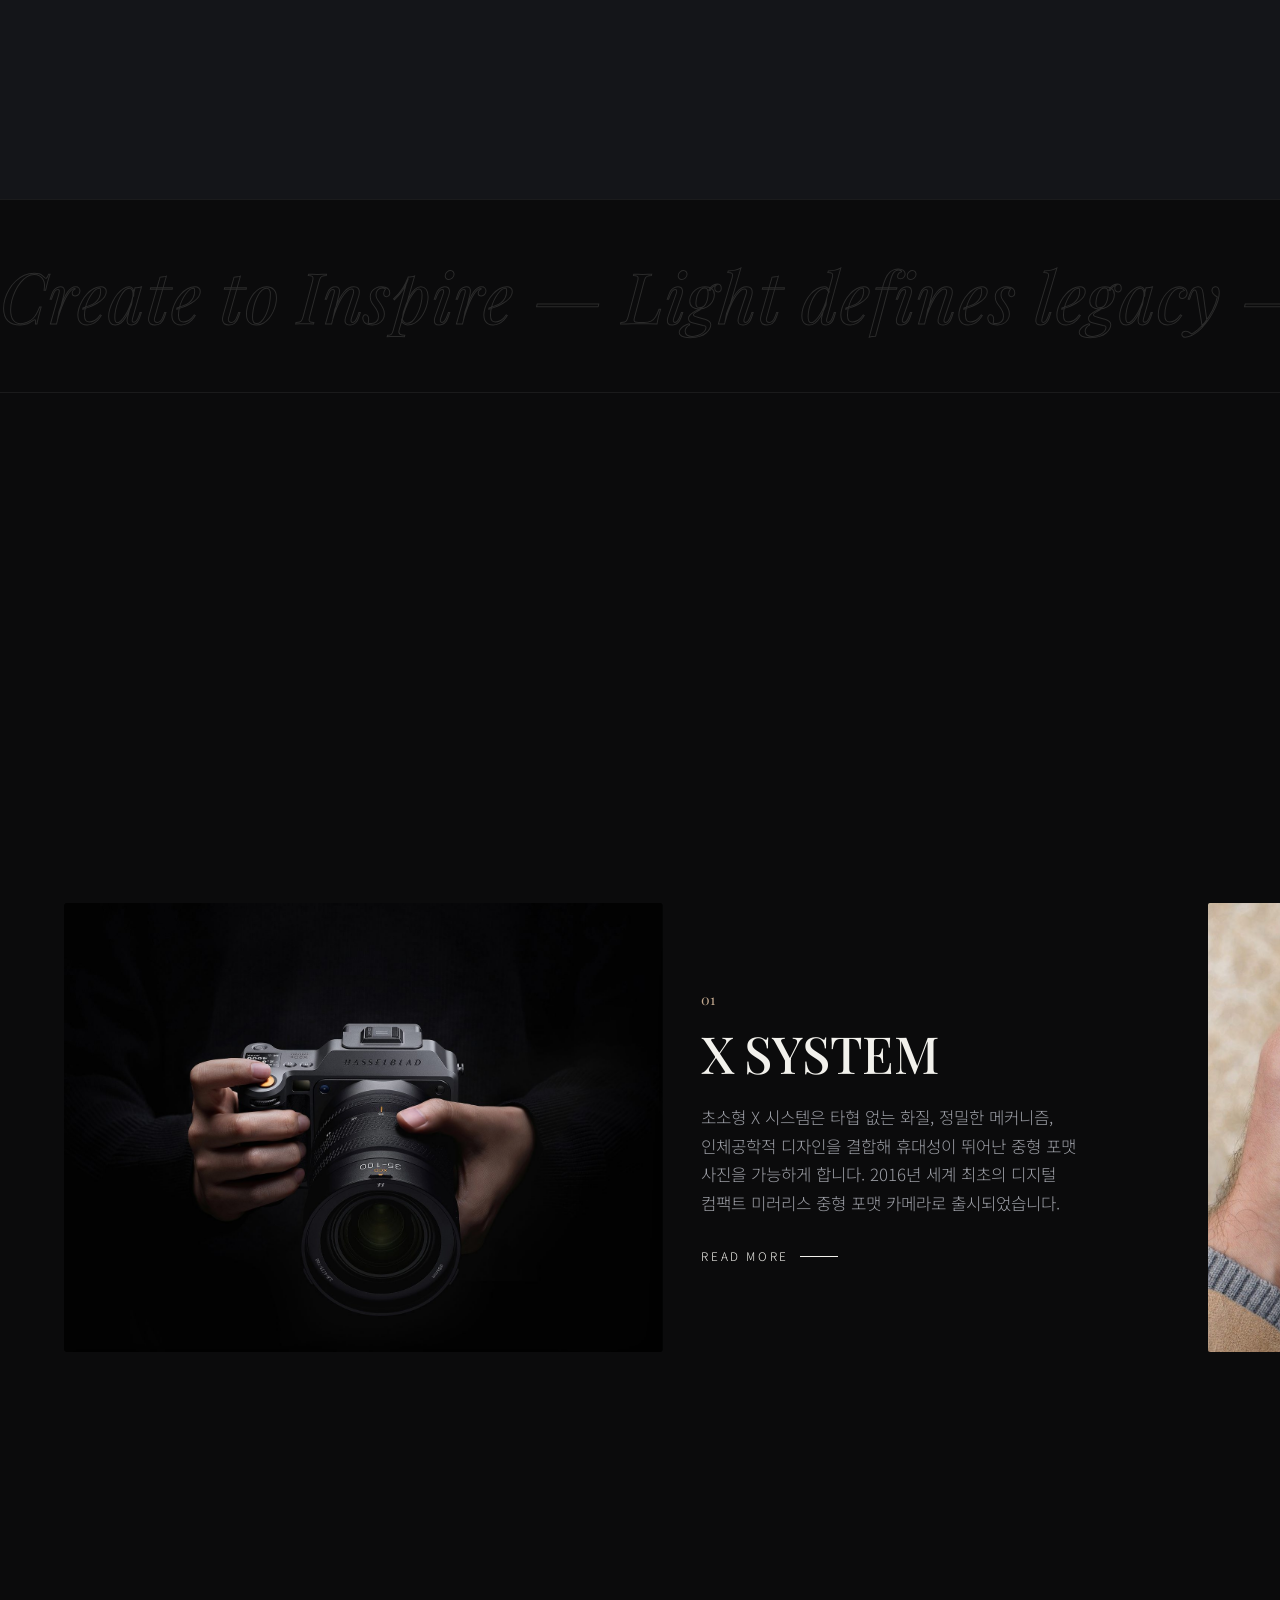
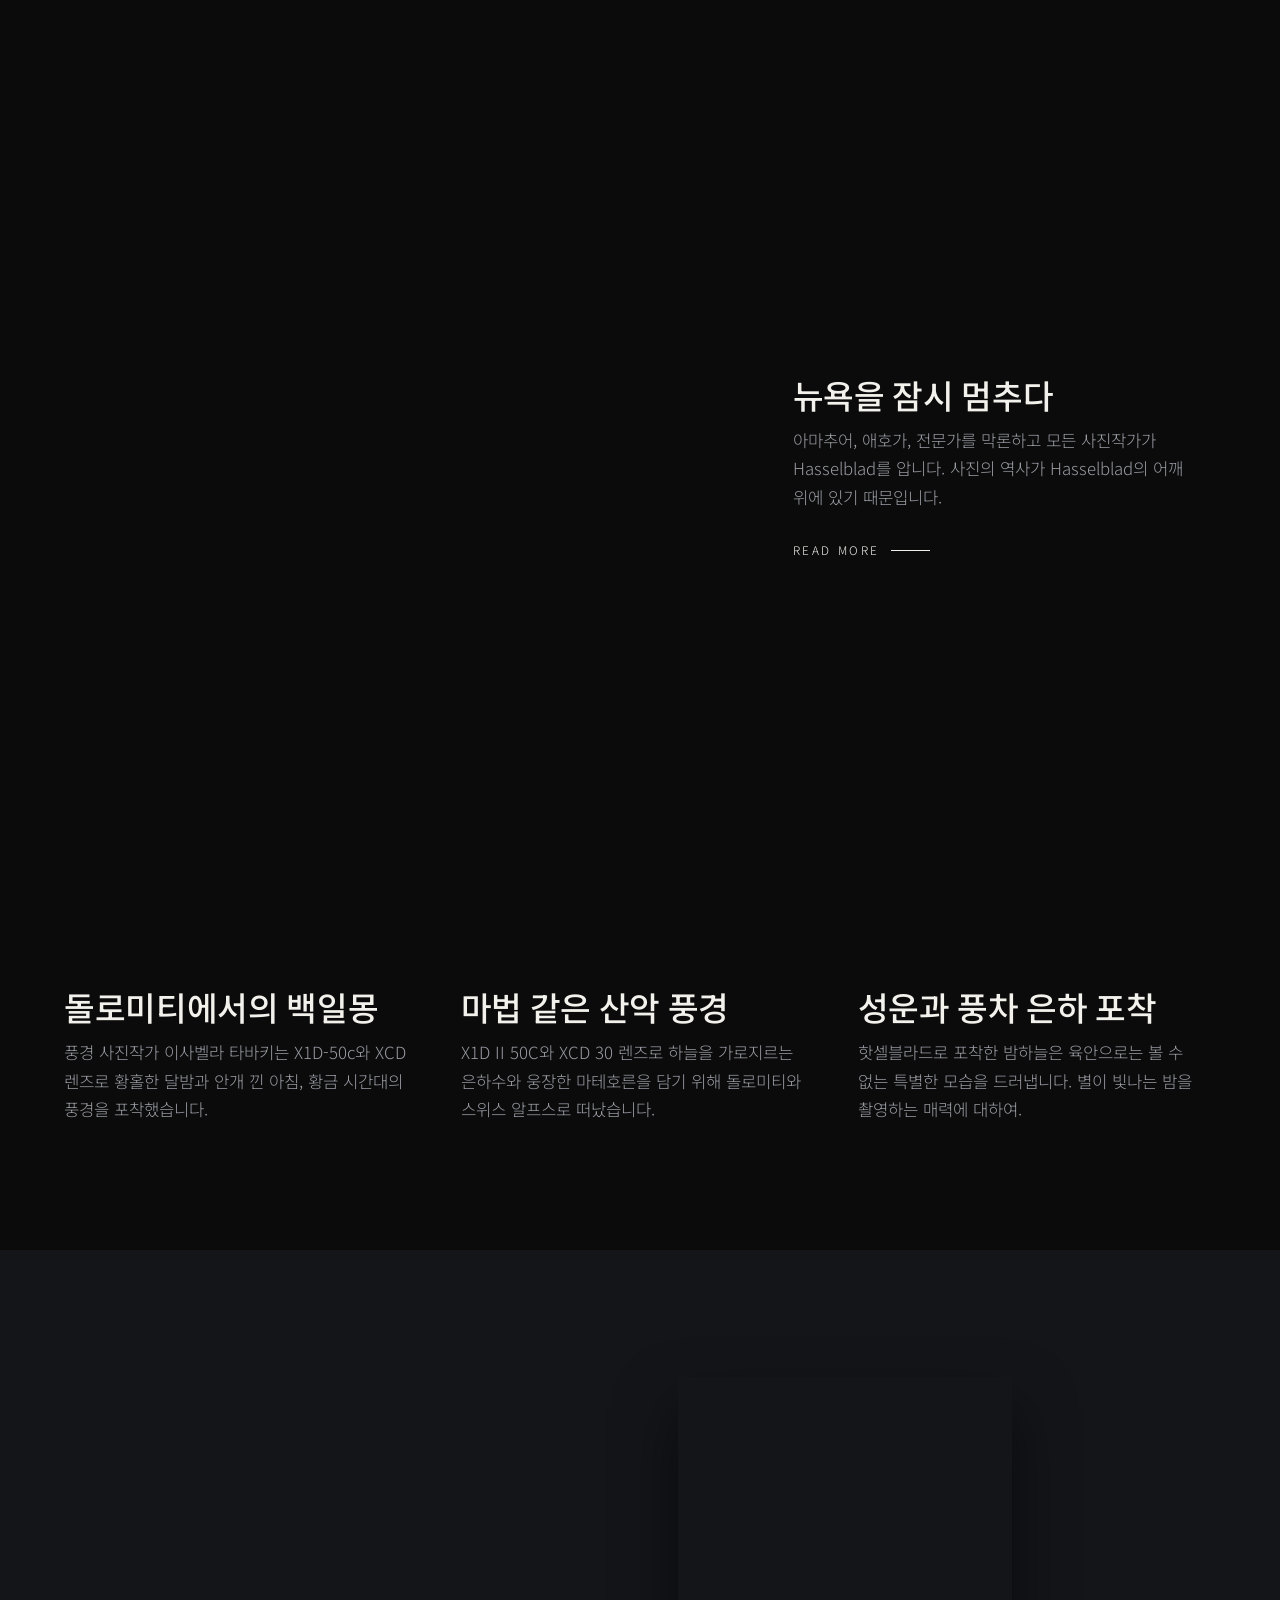
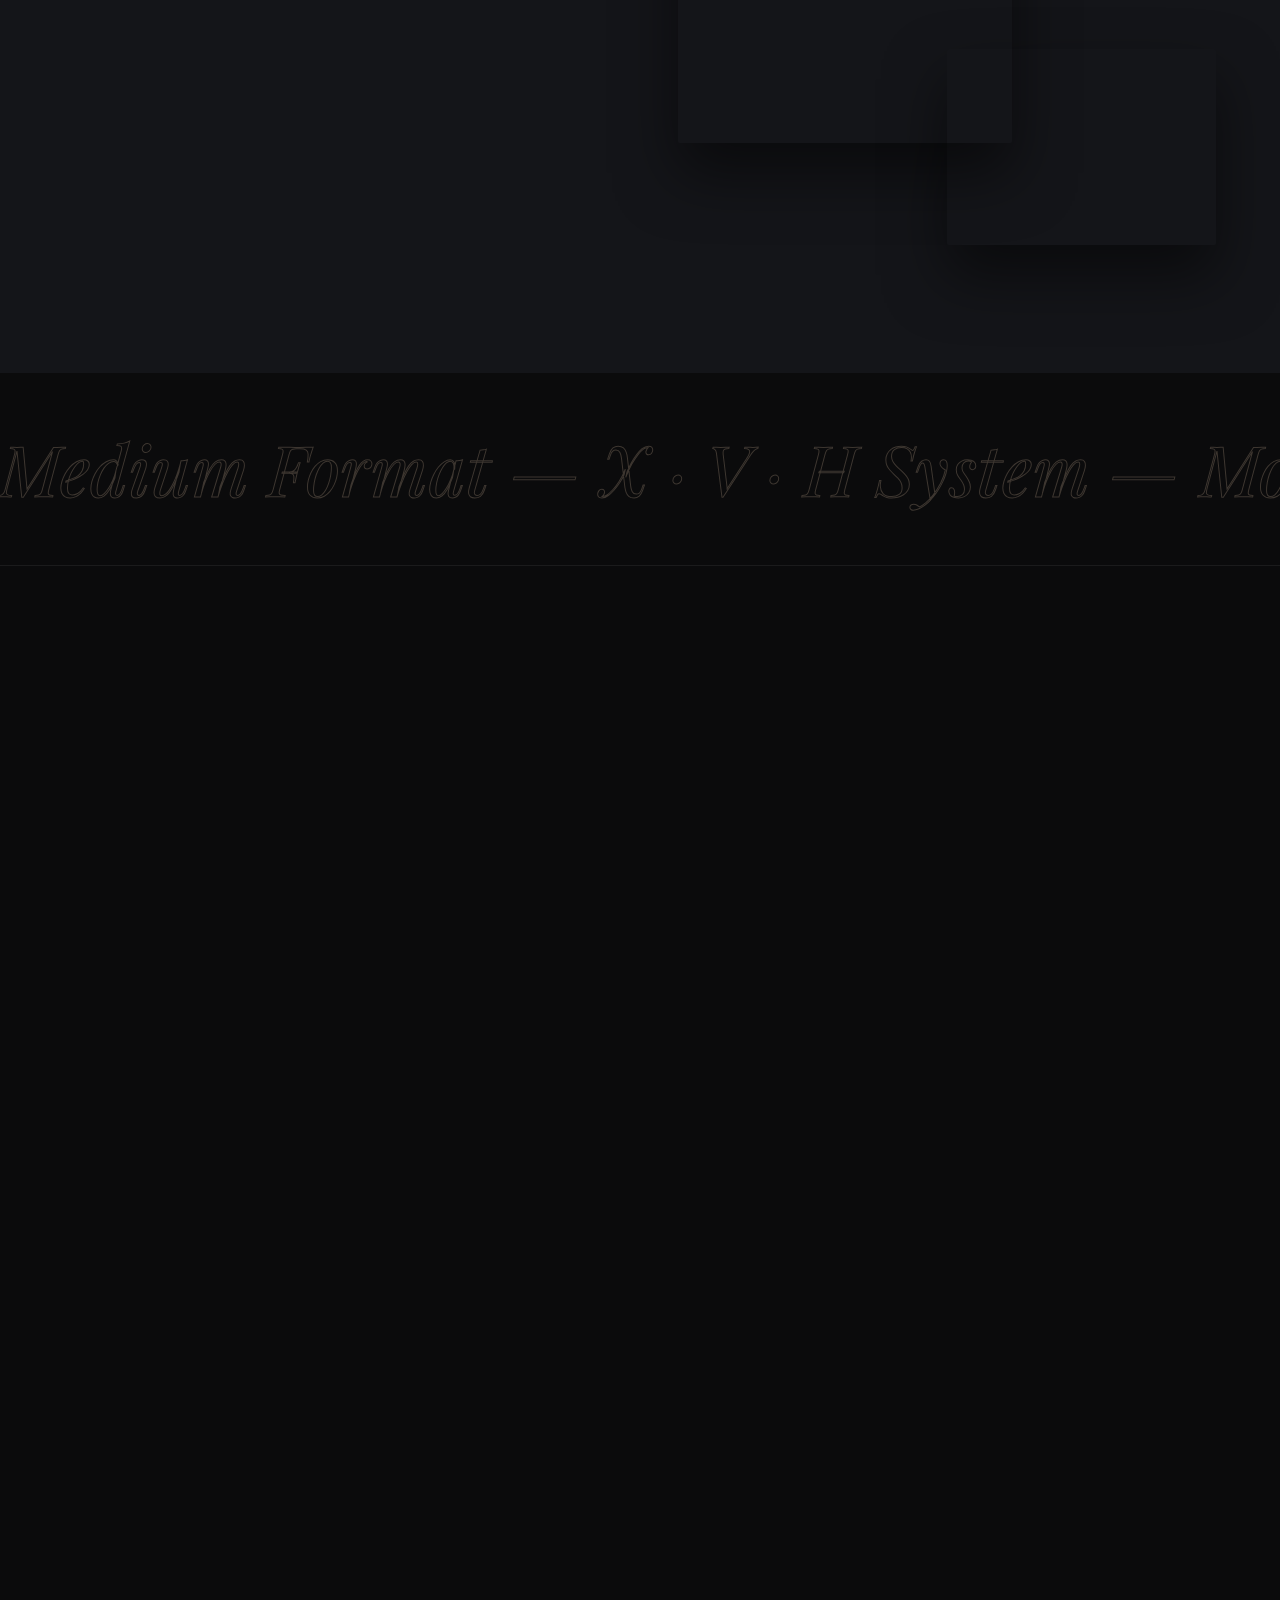
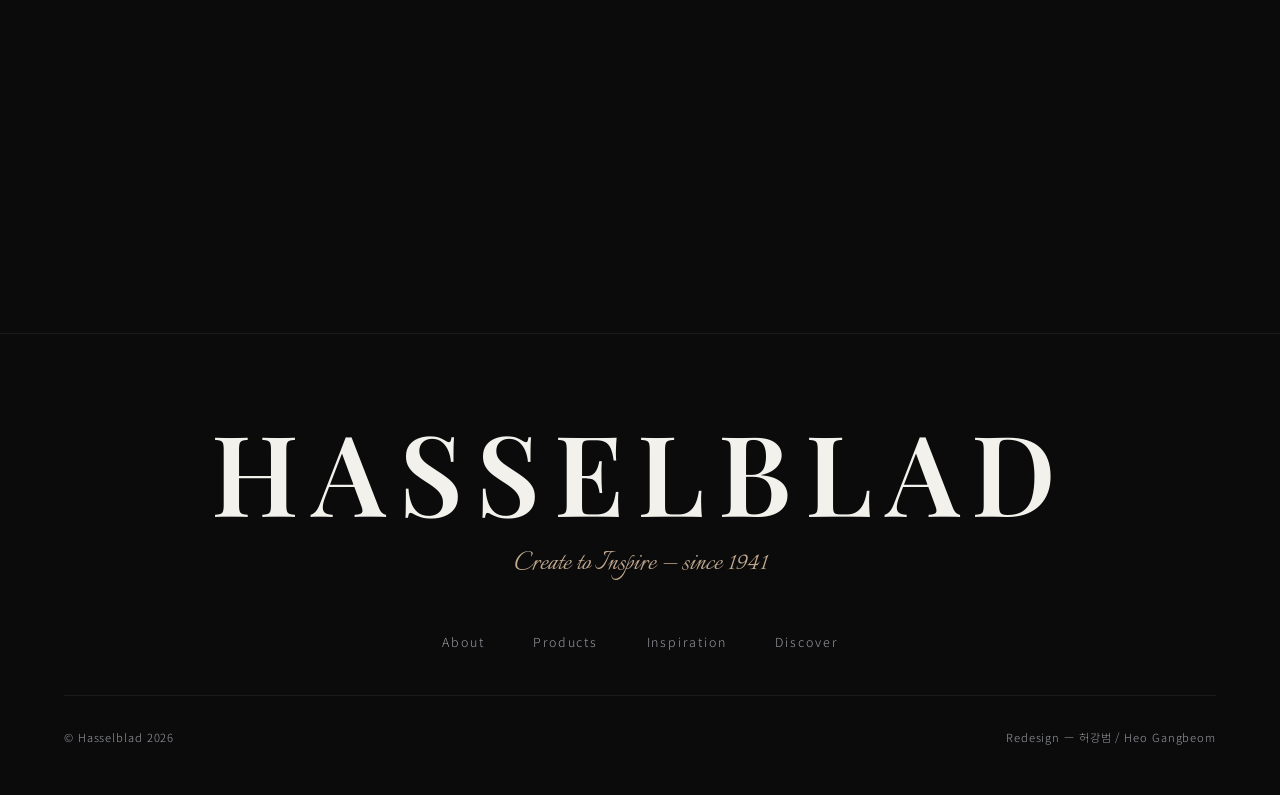
==== commit f70f01e2: "refactor(hasselblad): CSS 컴포넌트 모듈화 + css/·js/ 폴더 분리 styles.css를 base/ui/hero/sections/reveal/compone" ====
--- a/works/hasselblad/index.html
+++ b/works/hasselblad/index.html
@@ -8,7 +8,15 @@
   <link rel="preconnect" href="https://fonts.googleapis.com" />
   <link rel="preconnect" href="https://fonts.gstatic.com" crossorigin />
   <link href="https://fonts.googleapis.com/css2?family=Playfair+Display:ital,wght@0,400;0,500;0,600;0,700;0,800;1,400;1,500&family=Noto+Sans+KR:wght@300;400;500;700&family=Italianno&display=swap" rel="stylesheet" />
-  <link rel="stylesheet" href="styles.css" />
+  <!-- 컴포넌트 단위 CSS (순서 = 캐스케이드 순서) -->
+  <link rel="stylesheet" href="css/base.css" />
+  <link rel="stylesheet" href="css/ui.css" />
+  <link rel="stylesheet" href="css/hero.css" />
+  <link rel="stylesheet" href="css/sections.css" />
+  <link rel="stylesheet" href="css/reveal.css" />
+  <link rel="stylesheet" href="css/components.css" />
+  <link rel="stylesheet" href="css/responsive.css" />
+  <link rel="stylesheet" href="css/enhancements.css" />
   <script>document.documentElement.classList.add("js");</script>
 </head>
 <body>
@@ -40,7 +48,23 @@
       <a href="#discover" data-link>Discover</a>
     </nav>
     <span class="nav__since">EST. 1941</span>
+    <button class="nav__burger" id="hbBurger" type="button" aria-label="메뉴 열기" aria-expanded="false" aria-controls="hbNav">
+      <span aria-hidden="true"></span><span aria-hidden="true"></span>
+    </button>
   </header>
+
+  <!-- HP1: 모바일 내비게이션 드로어 -->
+  <div class="mnav" id="hbNav" aria-hidden="true">
+    <div class="mnav__panel" role="dialog" aria-modal="true" aria-label="모바일 메뉴">
+      <button class="mnav__close" id="hbNavClose" type="button" aria-label="메뉴 닫기">CLOSE ×</button>
+      <nav class="mnav__list" aria-label="주요 메뉴">
+        <a href="#about" data-mclose><b>About</b><span>하셀블라드의 역사</span></a>
+        <a href="#products" data-mclose><b>Products</b><span>X · V · H 시스템</span></a>
+        <a href="#inspiration" data-mclose><b>Inspiration</b><span>빛이 머문 이야기</span></a>
+        <a href="#discover" data-mclose><b>Discover</b><span>이미지 갤러리</span></a>
+      </nav>
+    </div>
+  </div>
 
   <main id="top">
 
@@ -286,7 +310,7 @@
   <script src="https://cdnjs.cloudflare.com/ajax/libs/gsap/3.12.5/gsap.min.js"></script>
   <script src="https://cdnjs.cloudflare.com/ajax/libs/gsap/3.12.5/ScrollTrigger.min.js"></script>
   <script src="https://unpkg.com/@studio-freight/lenis@1.0.42/dist/lenis.min.js"></script>
-  <script src="script.js" defer></script>
-  <script type="module" src="webgl.js"></script>
+  <script src="js/script.js" defer></script>
+  <script type="module" src="js/webgl.js"></script>
 </body>
 </html>
--- a/works/hasselblad/css/base.css
+++ b/works/hasselblad/css/base.css
@@ -0,0 +1,77 @@
+/* ============================================================
+   HASSELBLAD — 2026 Premium Interactive Redesign
+   Brand identity 유지: dark luxury · Playfair · "Legacy / Light"
+   ============================================================ */
+
+/* ---------- Tokens ---------- */
+:root {
+  --ink:      #0b0b0c;
+  --graphite: #141519;
+  --panel:    #1b1c21;
+  --paper:    #f2f1ec;
+  --muted:    #9a9ca3;
+  --line:     rgba(242, 241, 236, 0.14);
+  --line-soft:rgba(242, 241, 236, 0.07);
+  --accent:   #c2a98f;            /* 절제된 샴페인 메탈 */
+
+  --serif: "Playfair Display", "Noto Sans KR", serif;
+  --sans:  "Noto Sans KR", system-ui, sans-serif;
+  --script:"Italianno", cursive;
+
+  --pad: clamp(1.4rem, 5vw, 6.5rem);
+  --ease: cubic-bezier(0.22, 1, 0.36, 1);
+  --maxw: 1600px;
+}
+
+*, *::before, *::after { box-sizing: border-box; margin: 0; padding: 0; }
+
+html { -webkit-text-size-adjust: 100%; }
+html.lenis, html.lenis body { height: auto; }
+.lenis.lenis-smooth { scroll-behavior: auto !important; }
+.lenis.lenis-stopped { overflow: hidden; }
+
+body {
+  font-family: var(--sans);
+  background: var(--ink);
+  color: var(--paper);
+  font-weight: 300;
+  line-height: 1.7;
+  font-size: clamp(0.95rem, 0.88rem + 0.3vw, 1.05rem);
+  -webkit-font-smoothing: antialiased;
+  overflow-x: hidden;
+}
+
+:where(h1,h2,h3,h4,p,li,a,span,blockquote,figcaption,dt,dd) {
+  word-break: keep-all; overflow-wrap: break-word;
+}
+h1, h2, h3 { font-family: var(--serif); font-weight: 500; line-height: 1.05; text-wrap: balance; letter-spacing: -0.01em; }
+p { text-wrap: pretty; }
+img { display: block; width: 100%; height: auto; }
+a { color: inherit; text-decoration: none; }
+em { font-style: italic; color: var(--accent); }
+
+:focus-visible { outline: 2px solid var(--accent); outline-offset: 4px; }
+
+.skip-link {
+  position: fixed; top: -200%; left: 1rem; z-index: 300;
+  background: var(--paper); color: var(--ink); padding: 0.6rem 1rem; border-radius: 4px;
+}
+.skip-link:focus { top: 1rem; }
+
+/* 공용 타이포 */
+.eyebrow {
+  font-family: var(--sans); font-size: 0.72rem; letter-spacing: 0.32em;
+  text-transform: uppercase; color: var(--accent); margin-bottom: 1.4rem;
+}
+.lede { font-size: clamp(1.05rem, 1rem + 0.6vw, 1.5rem); color: var(--paper); font-weight: 400; line-height: 1.5; }
+.body { color: var(--muted); max-width: 52ch; }
+
+.link-more {
+  display: inline-flex; align-items: center; gap: 0.7rem; margin-top: 1.8rem;
+  font-family: var(--sans); font-size: 0.74rem; letter-spacing: 0.22em; color: var(--paper);
+}
+.link-more span {
+  width: 2.4rem; height: 1px; background: var(--paper); display: inline-block;
+  transform-origin: left; transition: transform 0.5s var(--ease), background 0.4s;
+}
+.link-more:hover span { transform: scaleX(1.5); background: var(--accent); }
--- a/works/hasselblad/css/ui.css
+++ b/works/hasselblad/css/ui.css
@@ -0,0 +1,28 @@
+
+/* ---------- 스크롤 진행바 ---------- */
+.scroll-progress { position: fixed; inset: 0 0 auto 0; height: 2px; z-index: 200; background: var(--line-soft); }
+.scroll-progress span { display: block; height: 100%; width: 100%; transform: scaleX(0); transform-origin: left; background: var(--accent); }
+
+/* ---------- 커스텀 커서 ---------- */
+.cursor { position: fixed; top: 0; left: 0; z-index: 250; pointer-events: none; mix-blend-mode: difference; }
+.cursor__dot, .cursor__ring { position: absolute; top: 0; left: 0; border-radius: 50%; transform: translate(-50%, -50%); }
+.cursor__dot { width: 6px; height: 6px; background: #fff; }
+.cursor__ring { width: 38px; height: 38px; border: 1px solid rgba(255,255,255,0.6); transition: width 0.3s var(--ease), height 0.3s var(--ease), opacity 0.3s; }
+.cursor.is-hover .cursor__ring { width: 64px; height: 64px; }
+@media (hover: none) { .cursor { display: none; } }
+
+/* ---------- 헤더 ---------- */
+.nav {
+  position: fixed; inset: 0 0 auto 0; z-index: 100;
+  display: flex; align-items: center; justify-content: space-between;
+  padding: 1.5rem var(--pad);
+  transition: background 0.5s var(--ease), padding 0.5s var(--ease), border-color 0.5s;
+  border-bottom: 1px solid transparent;
+}
+.nav.is-scrolled { background: color-mix(in oklab, var(--ink) 86%, transparent); padding-top: 1rem; padding-bottom: 1rem; border-color: var(--line-soft); }
+.nav__brand { font-family: var(--serif); font-weight: 600; letter-spacing: 0.18em; font-size: 1.15rem; }
+.nav__menu { display: flex; gap: clamp(1.2rem, 3vw, 2.8rem); }
+.nav__menu a { font-size: 0.8rem; letter-spacing: 0.14em; color: var(--paper); position: relative; padding: 0.3rem 0; }
+.nav__menu a::after { content: ""; position: absolute; left: 0; bottom: 0; width: 100%; height: 1px; background: var(--accent); transform: scaleX(0); transform-origin: right; transition: transform 0.4s var(--ease); }
+.nav__menu a:hover::after { transform: scaleX(1); transform-origin: left; }
+.nav__since { font-size: 0.68rem; letter-spacing: 0.26em; color: var(--muted); }
--- a/works/hasselblad/css/hero.css
+++ b/works/hasselblad/css/hero.css
@@ -0,0 +1,22 @@
+
+/* ============================================================
+   HERO
+   ============================================================ */
+.hero { position: relative; height: 100vh; min-height: 640px; overflow: hidden; display: flex; align-items: flex-end; }
+.hero__media { position: absolute; inset: -6% 0; z-index: 0; }
+.hero__media img { width: 100%; height: 100%; object-fit: cover; transform: scale(1.05); will-change: transform; }
+.hero__media::after { content: ""; position: absolute; inset: 0; background: linear-gradient(180deg, rgba(11,11,12,0.55) 0%, rgba(11,11,12,0.2) 40%, rgba(11,11,12,0.85) 100%); }
+.hero__glow { position: absolute; left: 50%; top: 38%; width: 60vw; height: 60vw; transform: translate(-50%,-50%); background: radial-gradient(circle, rgba(194,169,143,0.16), transparent 60%); pointer-events: none; }
+
+.hero__copy { position: relative; z-index: 2; padding: 0 var(--pad) clamp(4rem, 12vh, 9rem); width: 100%; }
+.hero__kicker { font-family: var(--script); font-size: clamp(1.6rem, 4vw, 2.8rem); color: var(--accent); line-height: 1; margin-bottom: 0.6rem; }
+.hero__kicker span { display: inline-block; }
+.hero__title { font-size: clamp(3rem, 11vw, 10rem); font-weight: 500; line-height: 0.96; letter-spacing: -0.03em; }
+.hero__title .line { display: block; overflow: hidden; }
+.hero__title .line > span { display: block; }
+.hero__title .line:nth-child(2) > span { font-style: italic; color: var(--accent); }
+.hero__sub { margin-top: 1.4rem; font-size: clamp(0.9rem, 1.6vw, 1.15rem); letter-spacing: 0.2em; color: var(--muted); text-transform: uppercase; }
+
+.hero__scroll { position: absolute; right: var(--pad); bottom: clamp(2rem, 6vh, 4rem); z-index: 2; display: flex; flex-direction: column; align-items: center; gap: 0.8rem; font-size: 0.62rem; letter-spacing: 0.3em; color: var(--muted); }
+.hero__scroll-line { width: 1px; height: 60px; background: linear-gradient(var(--accent), transparent); transform-origin: top; animation: scrollPulse 2.4s var(--ease) infinite; }
+@keyframes scrollPulse { 0%,100% { transform: scaleY(0.4); opacity: 0.4; } 50% { transform: scaleY(1); opacity: 1; } }
--- a/works/hasselblad/css/sections.css
+++ b/works/hasselblad/css/sections.css
@@ -0,0 +1,112 @@
+
+/* ============================================================
+   HERITAGE / ABOUT
+   ============================================================ */
+.heritage { background: var(--graphite); padding: clamp(6rem, 14vh, 12rem) var(--pad); }
+.heritage__head { max-width: var(--maxw); margin: 0 auto clamp(3rem, 7vh, 6rem); }
+.heritage__title { font-size: clamp(2.2rem, 6vw, 5rem); }
+.heritage__grid {
+  max-width: var(--maxw); margin: 0 auto;
+  display: grid; grid-template-columns: 0.8fr 1.1fr 1fr; gap: clamp(1.5rem, 4vw, 4rem); align-items: center;
+}
+.heritage__fig { overflow: hidden; border-radius: 2px; }
+.heritage__fig img { object-fit: cover; will-change: transform; }
+.heritage__fig--tall img { aspect-ratio: 3/4; }
+.heritage__fig--wide { align-self: stretch; }
+.heritage__fig--wide img { height: 100%; aspect-ratio: 4/5; }
+.heritage__text { padding: 1rem 0; }
+.counter-line { display: flex; align-items: baseline; gap: 0.8rem; margin-bottom: 1.6rem; }
+.counter { font-family: var(--serif); font-size: clamp(3rem, 8vw, 6rem); line-height: 1; color: var(--paper); font-weight: 500; }
+.counter-label { font-size: 0.72rem; letter-spacing: 0.3em; text-transform: uppercase; color: var(--accent); }
+
+/* ============================================================
+   PRODUCTS — 가로 핀 쇼케이스
+   ============================================================ */
+.products { background: var(--ink); padding: clamp(6rem, 14vh, 12rem) 0 0; overflow: hidden; }
+.products__intro { max-width: var(--maxw); margin: 0 auto clamp(3rem, 7vh, 5rem); padding: 0 var(--pad); }
+.products__title { font-size: clamp(2.2rem, 6vw, 5rem); }
+
+.showcase { position: relative; min-height: 100vh; display: flex; align-items: center; }
+.showcase__track { display: flex; align-items: center; gap: clamp(2rem, 5vw, 5rem); padding: 0 var(--pad) clamp(2rem, 6vh, 5rem); width: max-content; will-change: transform; }
+.card {
+  flex: 0 0 min(86vw, 1080px);
+  display: grid; grid-template-columns: 1.15fr 0.85fr; gap: clamp(1.5rem, 3vw, 3.5rem); align-items: center;
+}
+.card__media { overflow: hidden; border-radius: 2px; background: var(--panel); }
+.card__media img { aspect-ratio: 4/3; object-fit: cover; will-change: transform; transition: transform 0.9s var(--ease); }
+.card:hover .card__media img { transform: scale(1.04); }
+.card__no { font-family: var(--serif); font-size: 0.9rem; color: var(--accent); display: block; margin-bottom: 1rem; }
+.card__name { font-size: clamp(1.8rem, 4vw, 3.2rem); letter-spacing: -0.01em; margin-bottom: 1.4rem; }
+.card__desc { color: var(--muted); max-width: 42ch; }
+
+/* ============================================================
+   INSPIRATION
+   ============================================================ */
+.inspiration { background: var(--ink); padding: clamp(4rem, 10vh, 9rem) var(--pad) clamp(6rem, 14vh, 12rem); }
+.inspiration__head { max-width: var(--maxw); margin: 0 auto clamp(3rem, 7vh, 5rem); }
+.inspiration__title { font-size: clamp(2.2rem, 6vw, 5rem); }
+.stories {
+  max-width: var(--maxw); margin: 0 auto;
+  display: grid; grid-template-columns: repeat(6, 1fr); gap: clamp(1.4rem, 3vw, 3rem);
+}
+.story { grid-column: span 2; }
+.story--feature { grid-column: span 6; display: grid; grid-template-columns: 1.6fr 1fr; gap: clamp(1.5rem, 4vw, 4rem); align-items: center; }
+.story__media { overflow: hidden; border-radius: 2px; }
+.story__media img { aspect-ratio: 4/3; object-fit: cover; will-change: transform; transition: transform 1s var(--ease); }
+.story:hover .story__media img { transform: scale(1.05); }
+.story--feature .story__media img { aspect-ratio: 16/9; }
+.story__cap h3 { font-size: clamp(1.3rem, 2.6vw, 2.1rem); margin: 1.4rem 0 0.8rem; }
+.story--feature .story__cap h3 { margin-top: 0; }
+.story__cap p { color: var(--muted); max-width: 46ch; }
+
+/* ============================================================
+   AMBASSADORS
+   ============================================================ */
+.ambassadors {
+  background: var(--graphite); padding: clamp(6rem, 14vh, 12rem) var(--pad);
+  display: grid; grid-template-columns: 1fr 1fr; gap: clamp(2rem, 6vw, 6rem); align-items: center;
+  max-width: none;
+}
+.ambassadors__text { max-width: 620px; justify-self: end; }
+.ambassadors__title { font-size: clamp(2rem, 5vw, 4rem); margin-bottom: 1.6rem; }
+.ambassadors__quote { margin-top: 2.6rem; border-left: 2px solid var(--accent); padding-left: 1.6rem; }
+.ambassadors__quote blockquote { font-family: var(--serif); font-style: italic; font-size: clamp(1.2rem, 2.4vw, 1.7rem); line-height: 1.4; color: var(--paper); }
+.ambassadors__quote figcaption { margin-top: 1rem; font-size: 0.8rem; letter-spacing: 0.1em; color: var(--muted); }
+.ambassadors__media { position: relative; height: clamp(360px, 52vh, 620px); }
+.ambassadors__fig { position: absolute; overflow: hidden; border-radius: 2px; box-shadow: 0 30px 60px rgba(0,0,0,0.5); }
+.ambassadors__fig img { width: 100%; height: 100%; object-fit: cover; will-change: transform; }
+.ambassadors__fig--a { width: 62%; height: 78%; top: 0; left: 0; }
+.ambassadors__fig--b { width: 50%; height: 42%; bottom: 0; right: 0; }
+
+/* ============================================================
+   DISCOVER GALLERY
+   ============================================================ */
+.discover { background: var(--ink); padding: clamp(4rem, 10vh, 9rem) var(--pad) clamp(6rem, 14vh, 12rem); }
+.discover__head { max-width: var(--maxw); margin: 0 auto clamp(3rem, 7vh, 5rem); }
+.discover__title { font-size: clamp(2.2rem, 6vw, 5rem); margin-bottom: 1.4rem; }
+.gallery {
+  max-width: var(--maxw); margin: 0 auto;
+  display: grid; grid-template-columns: repeat(4, 1fr); grid-auto-rows: clamp(180px, 22vw, 320px); gap: clamp(0.8rem, 1.6vw, 1.4rem);
+}
+.gallery__item { position: relative; overflow: hidden; border-radius: 2px; height: 100%; }
+.gallery__item[data-span="2"] { grid-column: span 2; grid-row: span 1; }
+.gallery__item img { width: 100%; height: 100%; object-fit: cover; will-change: transform; transition: transform 0.9s var(--ease); }
+.gallery__item:hover img { transform: scale(1.06); }
+.gallery__item figcaption {
+  position: absolute; left: 0; bottom: 0; padding: 1.4rem; font-size: 0.72rem; letter-spacing: 0.08em; color: var(--paper);
+  background: linear-gradient(0deg, rgba(0,0,0,0.6), transparent); width: 100%;
+  opacity: 0; transform: translateY(8px); transition: opacity 0.4s var(--ease), transform 0.4s var(--ease);
+}
+.gallery__item:hover figcaption { opacity: 1; transform: none; }
+
+/* ============================================================
+   FOOTER
+   ============================================================ */
+.footer { background: var(--ink); border-top: 1px solid var(--line-soft); padding: clamp(4rem, 9vh, 7rem) var(--pad) 3rem; }
+.footer__top { max-width: var(--maxw); margin: 0 auto; text-align: center; }
+.footer__mark { font-family: var(--serif); font-size: clamp(2.4rem, 9vw, 7rem); letter-spacing: 0.12em; font-weight: 600; line-height: 1; }
+.footer__tag { font-family: var(--script); font-size: clamp(1.3rem, 3vw, 2rem); color: var(--accent); margin-top: 0.6rem; }
+.footer__links { display: flex; justify-content: center; gap: clamp(1.4rem, 4vw, 3rem); margin: 2.6rem 0; }
+.footer__links a { font-size: 0.78rem; letter-spacing: 0.16em; color: var(--muted); transition: color 0.3s; }
+.footer__links a:hover { color: var(--paper); }
+.footer__legal { display: flex; justify-content: space-between; flex-wrap: wrap; gap: 0.8rem; max-width: var(--maxw); margin: 0 auto; padding-top: 2rem; border-top: 1px solid var(--line-soft); font-size: 0.7rem; letter-spacing: 0.08em; color: var(--muted); }
--- a/works/hasselblad/css/reveal.css
+++ b/works/hasselblad/css/reveal.css
@@ -0,0 +1,22 @@
+
+/* ============================================================
+   Reveal utilities (.js 게이팅 — JS-off 시 가시)
+   ============================================================ */
+.js .reveal { opacity: 0; transform: translateY(34px); }
+.js .reveal-img { overflow: hidden; }
+.js .reveal-img img { opacity: 0; transform: scale(1.14); }
+.js .reveal-clip { opacity: 0; clip-path: inset(0 0 100% 0); will-change: clip-path; }
+.js .hero__title .line > span,
+.js .hero__kicker span,
+.js .hero__sub { opacity: 0; }
+/* translate 히든은 JS(gsap)가 소유 — CSS %와 gsap yPercent 혼용 금지 */
+
+/* ============================================================
+   WebGL 히어로 캔버스 (img 위에 페이드인, 실패 시 숨김)
+   ============================================================ */
+.hero__gl {
+  position: absolute; inset: 0; width: 100%; height: 100%;
+  z-index: 1; display: block; opacity: 0;
+  transition: opacity 1.1s var(--ease);
+}
+.hero__gl.is-ready { opacity: 1; }
--- a/works/hasselblad/css/components.css
+++ b/works/hasselblad/css/components.css
@@ -0,0 +1,95 @@
+
+/* ============================================================
+   시네마틱 프리로더
+   ============================================================ */
+.preloader {
+  position: fixed; inset: 0; z-index: 1000;
+  background: var(--ink); color: var(--paper);
+  display: flex; flex-direction: column; align-items: center; justify-content: center;
+  gap: clamp(1.6rem, 4vh, 2.8rem);
+}
+.preloader__inner {
+  display: flex; flex-direction: column; align-items: center; gap: 0.6rem; text-align: center;
+}
+.preloader__brand {
+  font-family: var(--serif); font-weight: 600;
+  font-size: clamp(1.6rem, 6vw, 3rem); letter-spacing: 0.24em;
+}
+.preloader__count {
+  font-family: var(--serif); color: var(--accent);
+  font-size: clamp(2.6rem, 12vw, 7rem); line-height: 1; font-weight: 500;
+}
+.preloader__count i { font-style: normal; }
+.preloader__bar { display: block; width: min(38vw, 280px); height: 1px; background: var(--line); overflow: hidden; }
+.preloader__bar i { display: block; height: 100%; width: 100%; background: var(--accent); transform: scaleX(0); transform-origin: left; }
+.preloader__status {
+  font-family: var(--sans); font-size: 0.64rem; letter-spacing: 0.34em;
+  text-transform: uppercase; color: var(--muted);
+}
+
+/* ============================================================
+   키네틱 마퀴
+   ============================================================ */
+.marquee {
+  background: var(--ink); overflow: hidden; padding: clamp(1.4rem, 4vh, 3rem) 0;
+  border-top: 1px solid var(--line-soft); border-bottom: 1px solid var(--line-soft);
+}
+.marquee--alt { border-top: none; }
+.marquee__track {
+  display: flex; width: max-content; will-change: transform;
+  animation: marquee 26s linear infinite;
+}
+.marquee[data-state="alt"] { } /* reserved */
+.marquee--alt .marquee__track { animation-direction: reverse; animation-duration: 32s; }
+.marquee__track span {
+  font-family: var(--serif); font-style: italic; font-weight: 400;
+  font-size: clamp(1.8rem, 6vw, 4.4rem); letter-spacing: 0.01em;
+  color: transparent; -webkit-text-stroke: 1px var(--line);
+  white-space: nowrap; padding-right: 0.3em;
+}
+.marquee--alt .marquee__track span { -webkit-text-stroke: 1px rgba(194,169,143,0.28); }
+@keyframes marquee { to { transform: translateX(-50%); } }
+
+/* ============================================================
+   커서 라벨 (VIEW / DRAG)
+   ============================================================ */
+.cursor__label {
+  position: absolute; inset: 0; display: flex; align-items: center; justify-content: center;
+  font-family: var(--sans); font-size: 0.5rem; letter-spacing: 0.18em; color: #fff;
+  text-transform: uppercase; opacity: 0; transition: opacity 0.3s var(--ease);
+}
+.cursor.is-label .cursor__ring { width: 76px; height: 76px; background: rgba(255,255,255,0.06); }
+.cursor.is-label .cursor__label { opacity: 1; }
+.cursor.is-label .cursor__dot { opacity: 0; }
+
+/* ============================================================
+   라이트박스
+   ============================================================ */
+.lightbox {
+  position: fixed; inset: 0; z-index: 900;
+  display: flex; align-items: center; justify-content: center;
+  padding: clamp(1.5rem, 5vw, 5rem);
+  background: color-mix(in oklab, var(--ink) 92%, transparent);
+  backdrop-filter: blur(6px);
+  opacity: 0; visibility: hidden; transition: opacity 0.5s var(--ease), visibility 0.5s;
+}
+.lightbox.is-open { opacity: 1; visibility: visible; }
+.lightbox__stage {
+  max-width: min(92vw, 1400px); max-height: 86vh;
+  display: flex; flex-direction: column; align-items: center; gap: 0.9rem;
+  transform: scale(0.94); transition: transform 0.6s var(--ease);
+}
+.lightbox.is-open .lightbox__stage { transform: scale(1); }
+.lightbox__stage img {
+  max-width: 100%; max-height: 78vh; width: auto; height: auto; object-fit: contain;
+  border-radius: 2px; box-shadow: 0 40px 90px rgba(0,0,0,0.6);
+}
+.lightbox__stage figcaption { font-size: 0.74rem; letter-spacing: 0.12em; color: var(--muted); }
+.lightbox__close {
+  position: absolute; top: clamp(1rem, 3vw, 2.4rem); right: clamp(1rem, 3vw, 2.4rem);
+  width: 48px; height: 48px; border: 1px solid var(--line); border-radius: 50%;
+  background: transparent; color: var(--paper); font-size: 1.6rem; line-height: 1;
+  cursor: pointer; transition: background 0.3s, border-color 0.3s;
+}
+.lightbox__close:hover { background: var(--accent); border-color: var(--accent); color: var(--ink); }
+.gallery__item { cursor: pointer; }
--- a/works/hasselblad/css/responsive.css
+++ b/works/hasselblad/css/responsive.css
@@ -0,0 +1,47 @@
+
+/* ============================================================
+   반응형
+   ============================================================ */
+@media (max-width: 1024px) {
+  .heritage__grid { grid-template-columns: 1fr 1fr; }
+  .heritage__fig--wide { grid-column: span 2; }
+  .heritage__fig--wide img { aspect-ratio: 16/7; }
+  .ambassadors { grid-template-columns: 1fr; }
+  .ambassadors__text { justify-self: start; }
+  .gallery { grid-template-columns: repeat(2, 1fr); }
+}
+
+@media (max-width: 720px) {
+  .nav__menu { display: none; }
+  .heritage__grid { grid-template-columns: 1fr; }
+  .heritage__fig--wide { grid-column: auto; }
+  .heritage__fig--tall img { aspect-ratio: 4/3; }
+  /* 가로 쇼케이스 → 세로 스택 (JS에서 핀 해제) */
+  .showcase { min-height: auto; display: block; }
+  .showcase__track { flex-direction: column; width: 100%; padding-bottom: 4rem; gap: 3rem; }
+  .card { flex: none; grid-template-columns: 1fr; gap: 1.2rem; }
+  .stories { grid-template-columns: 1fr; }
+  .story, .story--feature { grid-column: auto; }
+  .story--feature { grid-template-columns: 1fr; }
+  .ambassadors__media { height: auto; display: grid; grid-template-columns: 1fr 1fr; gap: 1rem; }
+  .ambassadors__fig { position: static; width: auto !important; height: auto !important; }
+  .ambassadors__fig img { aspect-ratio: 1; }
+  .gallery { grid-template-columns: 1fr; grid-auto-rows: 56vw; }
+  .gallery__item[data-span="2"] { grid-column: auto; }
+  .gallery__item figcaption { opacity: 1; transform: none; }
+}
+
+/* ============================================================
+   모션 최소화
+   ============================================================ */
+@media (prefers-reduced-motion: reduce) {
+  .js .reveal, .js .reveal-img img, .js .hero__title .line > span, .js .hero__kicker span, .js .hero__sub { opacity: 1 !important; transform: none !important; }
+  .js .reveal-clip { opacity: 1 !important; clip-path: none !important; }
+  .hero__scroll-line { animation: none; }
+  .marquee__track { animation: none; }
+  .preloader { display: none; }
+  .showcase { min-height: auto; display: block; }
+  .showcase__track { flex-direction: column; width: 100%; }
+  .card { flex: none; grid-template-columns: 1fr; }
+  * { scroll-behavior: auto !important; }
+}
--- a/works/hasselblad/css/enhancements.css
+++ b/works/hasselblad/css/enhancements.css
@@ -0,0 +1,41 @@
+
+/* ============================================================
+   개선(리디자인) — HP1~HP4
+   ============================================================ */
+
+/* HP4 — 데스크톱 nav 현재 섹션 활성 표시 */
+.nav__menu a[aria-current="location"] { color: var(--paper); }
+.nav__menu a[aria-current="location"]::after { transform: scaleX(1); transform-origin: left; }
+
+/* HP2 — READ MORE 죽은 링크 처리(무력화 시각 힌트) */
+.link-more[aria-disabled="true"] { cursor: default; }
+
+/* HP1 — 햄버거 (모바일 전용) */
+.nav__burger { display: none; width: 42px; height: 42px; margin-left: 0.6rem; background: none; border: 0; padding: 0; position: relative; color: var(--paper); cursor: pointer; }
+.nav__burger span { position: absolute; left: 10px; right: 10px; height: 1.5px; background: currentColor; transition: transform 0.3s var(--ease); }
+.nav__burger span:nth-child(1) { top: 16px; }
+.nav__burger span:nth-child(2) { bottom: 16px; }
+.nav__burger.is-open span:nth-child(1) { top: 20px; transform: rotate(45deg); }
+.nav__burger.is-open span:nth-child(2) { bottom: 20px; transform: rotate(-45deg); }
+
+/* HP1 — 모바일 드로어(dark luxury) */
+.mnav { position: fixed; inset: 0; z-index: 500; visibility: hidden; }
+.mnav.is-open { visibility: visible; }
+.mnav__panel { position: absolute; inset: 0; background: linear-gradient(180deg, var(--ink), var(--graphite)); padding: clamp(4.5rem, 15vh, 6.5rem) var(--pad) 2.5rem; display: flex; flex-direction: column; opacity: 0; transform: translateY(-6%); transition: opacity 0.4s var(--ease), transform 0.45s var(--ease); }
+.mnav.is-open .mnav__panel { opacity: 1; transform: none; }
+.mnav__close { align-self: flex-end; background: none; border: 0; color: var(--accent); font-family: var(--sans); font-size: 0.72rem; letter-spacing: 0.18em; text-transform: uppercase; cursor: pointer; padding: 0.6rem 0.2rem; }
+.mnav__list { display: flex; flex-direction: column; margin-top: clamp(1.5rem, 5vh, 3rem); }
+.mnav__list a { display: flex; flex-direction: column; gap: 0.3rem; padding: 1.2rem 0; border-top: 1px solid var(--line-soft); }
+.mnav__list a:last-child { border-bottom: 1px solid var(--line-soft); }
+.mnav__list b { font-family: var(--serif); font-weight: 500; font-size: clamp(1.8rem, 8vw, 2.4rem); letter-spacing: -0.01em; }
+.mnav__list span { font-size: 0.72rem; letter-spacing: 0.2em; text-transform: uppercase; color: var(--accent); }
+
+@media (max-width: 720px) {
+  .nav__burger { display: block; }
+  .nav__since { display: none; }
+}
+
+@media (prefers-reduced-motion: reduce) {
+  .mnav__panel { transition: none; }
+  .nav__burger span { transition: none; }
+}
